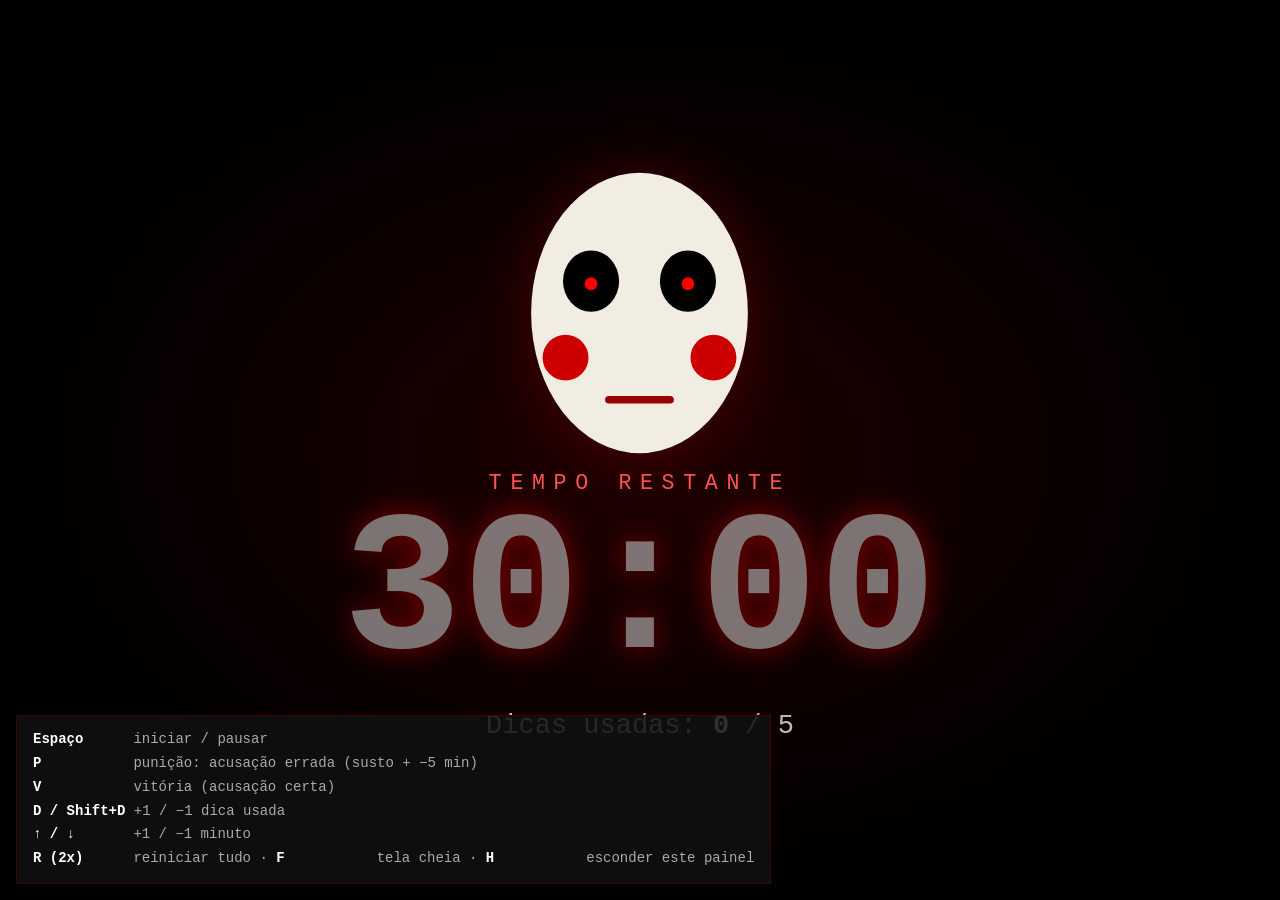
==== projetor.html @ 5dd2e68a "Level 2 "O Cúmplice": investigation game, projector screen, room papers - Level selector via index.h" ====
<!DOCTYPE html>
<html lang="pt-BR">
<head>
<meta charset="UTF-8">
<title>JIGSAW – Projetor</title>
<!-- Tela do PROJETOR (Nível 2). Abra no computador do mestre do jogo que está ligado ao projetor.
     Cronômetro oficial, punição por acusação errada (jump scare + perde minutos), dicas usadas e vitória.
     Teclas: veja o painel (H mostra/esconde). -->
<link rel="stylesheet" href="css/style.css">
<style>
  body { display: flex; align-items: center; justify-content: center; background: radial-gradient(#200000, #000 70%); font-family: "Courier New", monospace; }
  .pj { text-align: center; }
  .pj svg { height: 34vh; filter: drop-shadow(0 0 30px #f003); }
  .pj-time { font-size: 22vh; font-weight: bold; line-height: 1; color: #fff; text-shadow: 0 0 30px #f00; }
  .pj-time.paused { opacity: .45; }
  .pj-time.danger { color: #f33; animation: blink 1s steps(1) infinite; }
  .pj-sub { color: #f55; letter-spacing: .4em; font-size: 2.4vh; }
  .pj-hints { margin-top: 2vh; color: #bbb; font-size: 3vh; }
  .pj-hints b { color: #fff; }
  #pj-msg { position: fixed; inset: 0; z-index: 9000; display: flex; flex-direction: column; align-items: center; justify-content: center;
    background: #000; text-align: center; }
  #pj-msg h1 { font-size: 11vh; color: #f22; text-shadow: 0 0 30px #f00; letter-spacing: .05em; }
  #pj-msg p { font-size: 4vh; color: #eee; margin-top: 2vh; }
  #pj-msg.win h1 { color: #3f6; text-shadow: 0 0 30px #0f0; }
  #pj-help { position: fixed; left: 16px; bottom: 16px; padding: 12px 16px; background: #111d; border: 1px solid #400; color: #aaa; font-size: 14px; line-height: 1.7; }
  #pj-help b { color: #fff; display: inline-block; min-width: 92px; }
</style>
</head>
<body>
  <div class="pj">
    <svg viewBox="0 0 200 240">
      <ellipse cx="100" cy="120" rx="85" ry="110" fill="#f1ede2"/>
      <ellipse cx="62" cy="95" rx="22" ry="24" fill="#000"/><ellipse cx="138" cy="95" rx="22" ry="24" fill="#000"/>
      <circle cx="62" cy="97" r="5" fill="#f00"/><circle cx="138" cy="97" r="5" fill="#f00"/>
      <circle cx="42" cy="155" r="18" fill="#c00"/><circle cx="158" cy="155" r="18" fill="#c00"/>
      <path d="M76 188 L124 188" stroke="#900" stroke-width="6" stroke-linecap="round"/>
    </svg>
    <div class="pj-sub">TEMPO RESTANTE</div>
    <div class="pj-time paused" id="pj-time">30:00</div>
    <div class="pj-hints">Dicas usadas: <b id="pj-hints">0</b> / <span id="pj-max">5</span></div>
  </div>

  <div id="pj-help">
    <div><b>Espaço</b> iniciar / pausar</div>
    <div><b>P</b> punição: acusação errada (susto + −<span class="pen"></span> min)</div>
    <div><b>V</b> vitória (acusação certa)</div>
    <div><b>D / Shift+D</b> +1 / −1 dica usada</div>
    <div><b>↑ / ↓</b> +1 / −1 minuto</div>
    <div><b>R (2x)</b> reiniciar tudo · <b>F</b> tela cheia · <b>H</b> esconder este painel</div>
  </div>

<script src="js/config.js"></script>
<script src="js/interference.js"></script>
<script src="js/level2-data.js"></script>
<script>
  // Ajustes: projetor.html?min=30&punicao=5&dicas=5
  const Q = new URLSearchParams(location.search);
  const MIN = Number(Q.get("min")) || 30, PEN = Number(Q.get("punicao")) || 5, MAXH = Number(Q.get("dicas")) || 5;
  const $ = (s) => document.querySelector(s);
  const culprit = L2.suspects.find((s) => s.name.startsWith(L2.culprit)).name;
  let left = MIN * 60000, running = false, last = 0, hints = 0, over = false, resetArm = 0;

  $("#pj-max").textContent = MAXH;
  document.querySelectorAll(".pen").forEach((e) => (e.textContent = PEN));

  function render() {
    const s = Math.ceil(left / 1000);
    $("#pj-time").textContent = `${String(Math.floor(s / 60)).padStart(2, "0")}:${String(s % 60).padStart(2, "0")}`;
    $("#pj-time").classList.toggle("paused", !running);
    $("#pj-time").classList.toggle("danger", running && left < 5 * 60000);
    $("#pj-hints").textContent = hints;
  }
  // setInterval + Date.now: continua contando mesmo com a janela sem foco
  last = Date.now();
  setInterval(() => {
    const now = Date.now();
    if (running) {
      left = Math.max(0, left - (now - last));
      if (left === 0) timeUp();
    }
    last = now;
    render();
  }, 200);

  function message(title, text, cls = "", ms = 0) {
    $("#pj-msg") && $("#pj-msg").remove();
    const m = document.createElement("div");
    m.id = "pj-msg"; m.className = cls;
    m.innerHTML = `<h1>${title}</h1><p>${text}</p>`;
    document.body.appendChild(m);
    if (ms) setTimeout(() => m.remove(), ms);
  }

  async function punish() {
    if (over || Interference.running) return;
    await Interference.scare();
    left = Math.max(0, left - PEN * 60000);
    message("ACUSAÇÃO ERRADA", `Vocês acusaram um inocente. Isso custou <b>${PEN} minutos</b>.<br>Mais uma chance.`, "", 5000);
  }
  function victory() {
    if (over) return;
    over = true; running = false;
    message("CORRETO.", `Meu cúmplice era <b>${culprit}</b>.<br>Vocês sobreviveram... desta vez.<br><br>— J`, "win");
  }
  async function timeUp() {
    if (over) return;
    over = true; running = false;
    await Interference.scare();
    message("TEMPO ESGOTADO", "Meu cúmplice continua livre.<br>E vocês continuam aqui.<br><br>— J");
  }

  addEventListener("keydown", (e) => {
    const k = e.key.toLowerCase();
    if (k !== "r") resetArm = 0;
    if (e.key === " ") { e.preventDefault(); if (!over) running = !running; }
    else if (k === "p") punish();
    else if (k === "v") victory();
    else if (k === "d") hints = Math.max(0, Math.min(MAXH, hints + (e.shiftKey ? -1 : 1)));
    else if (e.key === "ArrowUp") left += 60000;
    else if (e.key === "ArrowDown") left = Math.max(0, left - 60000);
    else if (k === "h") $("#pj-help").classList.toggle("hidden");
    else if (k === "f") document.fullscreenElement ? document.exitFullscreen() : document.documentElement.requestFullscreen().catch(() => {});
    else if (k === "r") {
      if (Date.now() - resetArm < 1500) {
        left = MIN * 60000; running = false; hints = 0; over = false; $("#pj-msg") && $("#pj-msg").remove();
      } else resetArm = Date.now();
    }
    render();
  });
  render();
</script>
</body>
</html>
---- css/style.css ----
* { box-sizing: border-box; margin: 0; padding: 0; }
html, body { height: 100%; overflow: hidden; background: #000; color: #ddd;
  font-family: "Segoe UI", Tahoma, sans-serif; user-select: none; }
.hidden { display: none !important; }
.center { text-align: center; padding: 30px 10px; }
.muted { color: #888; }

.screen { position: fixed; inset: 0; display: none; }
.screen.active { display: flex; }

/* ---------- Power ---------- */
#screen-power { flex-direction: column; align-items: center; justify-content: center; gap: 20px; }
#power-btn { width: 110px; height: 110px; border-radius: 50%; font-size: 52px; cursor: pointer;
  background: #110000; color: #b00; border: 3px solid #500; transition: .3s; }
#power-btn:hover { color: #f22; border-color: #f22; box-shadow: 0 0 40px #f004; }
.power-hint { color: #555; font-size: 14px; }

/* ---------- Boot ---------- */
#screen-boot { padding: 30px; }
#boot-log { font-family: "Courier New", monospace; font-size: 18px; color: #c8c8c8; line-height: 1.5; }
#boot-log::after { content: "_"; animation: blink 1s steps(1) infinite; }
@keyframes blink { 50% { opacity: 0; } }

/* ---------- Login ---------- */
#screen-login { align-items: center; justify-content: center;
  background: radial-gradient(ellipse at center, #3a0000 0%, #120000 60%, #000 100%); }
.login-box { display: flex; flex-direction: column; align-items: center; gap: 14px; width: 320px; }
.login-box h2 { font-weight: 300; font-size: 28px; color: #eee; }
#login-form { display: flex; width: 100%; }
#login-pass { flex: 1; padding: 10px 12px; font-size: 16px; background: #0008; color: #fff;
  border: 1px solid #600; border-right: 0; outline: none; }
#login-pass:focus { border-color: #c00; }
#login-form button { width: 44px; background: #600; color: #fff; border: 0; font-size: 18px; cursor: pointer; }
#login-form button:hover { background: #a00; }
#login-msg { min-height: 20px; font-size: 15px; }
#login-msg.err { color: #ff4040; }
#login-msg.ok { color: #9f9; }
#hint-btn { background: none; border: 0; color: #a66; cursor: pointer; text-decoration: underline; visibility: hidden; }
#hint-text { color: #ccc; font-style: italic; text-align: center; min-height: 18px; }
.login-clock { position: absolute; bottom: 30px; left: 40px; font-size: 64px; font-weight: 200; color: #fff8; }
.shake { animation: shake .4s; }
@keyframes shake { 20%,60% { transform: translateX(-10px); } 40%,80% { transform: translateX(10px); } }

/* Avatar: boneco Billy em CSS */
.avatar { width: 130px; height: 130px; border-radius: 50%; background: #1a0000; border: 3px solid #700;
  display: flex; align-items: center; justify-content: center; overflow: hidden; }
.puppet { position: relative; width: 70px; height: 92px; background: #f2efe6; border-radius: 45% 45% 40% 40%; }
.puppet .eye { position: absolute; top: 28px; width: 16px; height: 16px; background: #000; border-radius: 50%; }
.puppet .eye::after { content: ""; position: absolute; top: 5px; left: 5px; width: 6px; height: 6px; background: #c00; border-radius: 50%; }
.puppet .eye.l { left: 12px; } .puppet .eye.r { right: 12px; }
.puppet .cheek { position: absolute; top: 52px; width: 16px; height: 16px; border-radius: 50%;
  background: radial-gradient(circle, #e00 0 25%, #d00 26% 100%); }
.puppet .cheek.l { left: 4px; } .puppet .cheek.r { right: 4px; }
.puppet .mouth { position: absolute; bottom: 12px; left: 50%; width: 24px; height: 4px; margin-left: -12px; background: #600; }
.puppet .mouth::before, .puppet .mouth::after { content: ""; position: absolute; top: 4px; width: 2px; height: 14px; background: #333; }
.puppet .mouth::before { left: 2px; } .puppet .mouth::after { right: 2px; }

/* ---------- Desktop ---------- */
#screen-desktop { flex-direction: column; }
#desktop { position: relative; flex: 1; overflow: hidden;
  background:
    radial-gradient(circle at 75% 45%, #5a000088 0, transparent 35%),
    repeating-linear-gradient(45deg, #0000 0 40px, #ffffff05 40px 41px),
    linear-gradient(160deg, #1c0000, #050000 70%); }
#desktop::after { content: "VIVER OU MORRER"; position: absolute; right: 5%; bottom: 8%;
  font-size: 5vw; font-weight: 900; letter-spacing: .2em; color: #ffffff08; pointer-events: none; }
#icons { position: absolute; top: 10px; left: 10px; bottom: 10px; display: flex; flex-direction: column; flex-wrap: wrap; gap: 6px; align-content: flex-start; }
.icon { width: 88px; padding: 6px 4px; display: flex; flex-direction: column; align-items: center; gap: 4px;
  border: 1px solid transparent; border-radius: 3px; cursor: pointer; text-align: center; }
.icon:hover { background: #ffffff14; }
.icon.sel { background: #b0000044; border-color: #b0000088; }
.icon .ico { font-size: 40px; filter: drop-shadow(0 2px 3px #000); }
.icon .lbl { font-size: 13px; color: #fff; text-shadow: 0 1px 2px #000, 0 0 4px #000; word-break: break-word; }
.icon.locked .ico { filter: grayscale(1) brightness(.6); }
.icon.locked .lbl::before { content: "🔒 "; }

/* ---------- Janelas ---------- */
.window { position: absolute; display: flex; flex-direction: column; background: #161616;
  border: 1px solid #500; box-shadow: 0 10px 40px #000c; min-width: 220px; min-height: 120px; resize: both; overflow: hidden; }
.window.min { display: none; }
.window.max { left: 0 !important; top: 0 !important; width: 100% !important; height: 100% !important; resize: none; }
.titlebar { display: flex; align-items: center; justify-content: space-between; height: 32px; padding-left: 10px;
  background: linear-gradient(#3a0000, #250000); cursor: move; flex-shrink: 0; }
.titlebar .t { font-size: 13px; white-space: nowrap; overflow: hidden; text-overflow: ellipsis; }
.titlebar .btns { display: flex; height: 100%; }
.titlebar button { width: 42px; height: 100%; background: none; border: 0; color: #ccc; font-size: 14px; cursor: pointer; }
.titlebar button:hover { background: #ffffff1a; }
.titlebar .b-close:hover { background: #c00; color: #fff; }
.content { flex: 1; overflow: auto; position: relative; }
.notepad { white-space: pre-wrap; font-family: "Courier New", monospace; font-size: 15px; padding: 16px;
  background: #f4f1e8; color: #111; min-height: 100%; user-select: text; }
.denied-msg { color: #f33; font-size: 22px; font-weight: bold; line-height: 1.6; }
.denied-msg small { color: #999; font-size: 13px; font-weight: normal; }

/* ---------- Taskbar ---------- */
#taskbar { height: 42px; display: flex; align-items: stretch; background: #0b0b0bee; border-top: 1px solid #400; z-index: 9000; }
#start-btn { padding: 0 16px; background: #400; color: #fff; border: 0; font-weight: bold; cursor: pointer; }
#start-btn:hover { background: #700; }
#task-items { flex: 1; display: flex; gap: 2px; padding: 4px; overflow: hidden; }
.task { max-width: 180px; padding: 0 12px; background: #1c1c1c; color: #ccc; border: 0; border-bottom: 2px solid transparent;
  cursor: pointer; white-space: nowrap; overflow: hidden; text-overflow: ellipsis; font-size: 13px; }
.task.active { background: #2a0a0a; border-bottom-color: #c00; color: #fff; }
#timer { display: flex; align-items: center; padding: 0 14px; font-family: "Courier New", monospace; font-size: 18px; font-weight: bold; color: #f55; }
#timer:empty { display: none; }
#timer.danger { animation: blink 1s steps(1) infinite; color: #f00; }
#clock { display: flex; align-items: center; padding: 0 14px; font-size: 14px; color: #aaa; }

#start-menu { position: absolute; left: 0; bottom: 42px; width: 260px; background: #111; border: 1px solid #400; z-index: 9001; display: flex; flex-direction: column; }
.start-header { padding: 14px; background: #2a0000; font-weight: bold; }
#start-apps { display: flex; flex-direction: column; padding: 6px 0; }
#start-menu button { text-align: left; padding: 10px 16px; background: none; border: 0; color: #ddd; cursor: pointer; font-size: 14px; }
#start-menu button:hover { background: #400; }
#lock-btn { border-top: 1px solid #300 !important; }

/* ---------- Extras ---------- */
#toasts { position: fixed; right: 16px; bottom: 56px; z-index: 9500; display: flex; flex-direction: column; align-items: flex-end; gap: 8px; pointer-events: none; }
.toast { padding: 12px 18px; background: #1a0000; border: 1px solid #a00;
  color: #fff; z-index: 9500; animation: toast .3s; }
@keyframes toast { from { transform: translateY(20px); opacity: 0; } }
#gameover { position: fixed; inset: 0; z-index: 99999; display: flex; align-items: center; justify-content: center;
  background: #000e; color: #f00; font-size: 6vw; font-weight: 900; text-align: center; letter-spacing: .05em;
  animation: blink 1.2s steps(1) infinite; }

/* ---------- Arquivo bloqueado / senha revelada ---------- */
.lock-screen { display: flex; flex-direction: column; align-items: center; gap: 10px; padding: 30px 20px; text-align: center; }
.lock-ico { font-size: 44px; }
.lock-screen h3 { color: #f33; letter-spacing: .1em; }
.lock-screen p { color: #aaa; font-size: 14px; }
.lock-screen input { width: 220px; padding: 9px; font-size: 16px; text-align: center; background: #000; color: #fff; border: 1px solid #700; outline: none; }
.lock-msg { color: #f44 !important; min-height: 18px; }
.reveal { position: absolute; inset: 0; z-index: 50; display: flex; align-items: center; justify-content: center;
  text-align: center; background: #000d; animation: toast .4s; }
.reveal small { color: #0f0; letter-spacing: .3em; }
.reveal .code { font-family: "Courier New", monospace; font-size: 44px; font-weight: bold; color: #fff;
  margin: 10px 0; padding: 8px 24px; border: 2px solid #0f0; text-shadow: 0 0 12px #0f0; }
.reveal p { color: #ccc; }

/* ---------- Terminal ---------- */
.term { position: relative; height: 100%; display: flex; flex-direction: column; background: #050805;
  font-family: "Courier New", monospace; font-size: 15px; color: #33ff66; text-shadow: 0 0 4px #33ff6688; }
.term::after { content: ""; position: absolute; inset: 0; pointer-events: none;
  background: repeating-linear-gradient(#0000 0 2px, #0003 2px 3px); }
.term-out { flex: 1; overflow-y: auto; padding: 12px 14px 0; white-space: pre-wrap; user-select: text; }
.term-line { display: flex; padding: 2px 14px 12px; }
.term-line.busy { opacity: .3; }
.term-prompt { white-space: pre; color: #8f8; }
.term-line input { flex: 1; background: none; border: 0; outline: none; color: #fff; font: inherit; caret-color: #3f6; }
.term .cmd { color: #cfc; }
.term .dim { color: #2a9a4a; }
.term .hl { color: #fff; font-weight: bold; }
.term .ok { color: #7fff7f; font-weight: bold; }
.term .err { color: #ff4d4d; text-shadow: 0 0 4px #f008; }
.term .warn { color: #ffd23f; }
.term .tip { color: #6cf; text-shadow: none; }
.term .villain { color: #ff2a2a; font-weight: bold; letter-spacing: .05em; text-shadow: 0 0 8px #f00; }
.term-trace { display: flex; align-items: center; gap: 10px; padding: 6px 14px; background: #200; color: #f66; font-size: 12px; text-shadow: none; }
.term-trace .bar { flex: 1; height: 8px; background: #400; }
.term-trace .bar i { display: block; height: 100%; width: 0; background: #f33; transition: width 1s linear; }
.term-trace.hot { animation: blink .8s steps(1) infinite; }

/* cmd do Windows (fase 4) */
.term.wincmd { background: #0c0c0c; color: #cccccc; text-shadow: none; font-family: Consolas, "Courier New", monospace; }
.term.wincmd::after { display: none; }
.term.wincmd .term-prompt, .term.wincmd .cmd { color: #cccccc; }
.term.wincmd input { caret-color: #ccc; }
.term.wincmd .dim { color: #8a8a8a; }
.term.wincmd .fix { color: #fff; font-size: 22px; font-weight: bold; padding: 4px 0 6px; }

/* ---------- Painel de fios ---------- */
.wires { height: 100%; display: flex; flex-direction: column; background: #121417; font-family: "Courier New", monospace; color: #bbb; }
.w-head, .w-foot { display: flex; justify-content: space-between; align-items: center; gap: 10px; padding: 8px 14px; background: #0a0b0d; font-size: 13px; }
.w-status b { color: #f33; }
.wires.powered .w-status b { color: #3f6; }
.w-body { flex: 1; display: flex; min-height: 0; }
.w-board { position: relative; flex: 1; display: flex; justify-content: space-between; padding: 16px 20px;
  background: radial-gradient(#1c2a1c 1px, transparent 1px) 0 0/14px 14px, #0f1a12; border-right: 2px solid #000; touch-action: none; }
.w-svg { position: absolute; inset: 0; width: 100%; height: 100%; pointer-events: none; overflow: visible; }
.w-wire { fill: none; stroke-width: 9; stroke-linecap: round; filter: drop-shadow(0 3px 2px #000a); }
.w-wire.bad { stroke: #fff !important; animation: blink .15s steps(1) infinite; }
.w-col { display: flex; flex-direction: column; justify-content: space-around; z-index: 1; }
.w-port, .w-pin { display: flex; align-items: center; gap: 10px; font-size: 14px; font-weight: bold; }
.w-port { cursor: grab; }
.w-port.done { cursor: default; opacity: .7; }
.w-plug { width: 26px; height: 26px; border-radius: 50%; border: 3px solid #555; background: #2a2a2a; box-shadow: inset 0 0 6px #000; }
.w-port:not(.done):hover .w-plug, .w-port.active .w-plug { border-color: #fff; box-shadow: 0 0 10px #fff8; }
.w-pin .w-label { background: #000; padding: 3px 8px; border: 1px solid #333; min-width: 70px; text-align: center; }
.w-pin.done .w-label { color: #3f6; border-color: #3f6; }
.w-pin.spark .w-plug { background: #fff; box-shadow: 0 0 20px #ff0, 0 0 40px #f80; }
.wires.shock { animation: shake .3s; }
.wires.powered .w-board { box-shadow: inset 0 0 60px #3f63; }
.w-manual { width: 200px; padding: 12px; background: #e9e2cc; color: #222; font-size: 12px; overflow-y: auto; }
.w-manual h4 { margin-bottom: 6px; }
.w-manual table { width: 100%; margin: 8px 0; border-collapse: collapse; }
.w-manual td { padding: 3px 2px; border-bottom: 1px dashed #998; }
.w-manual td i { display: inline-block; width: 10px; height: 10px; margin-right: 5px; border: 1px solid #000; vertical-align: middle; }
.w-warn { color: #a00; font-weight: bold; }
.w-meter { flex: 1; height: 10px; background: #222; border: 1px solid #333; }
.w-meter i { display: block; height: 100%; width: 0; background: linear-gradient(90deg, #f33, #fc3, #3f6); transition: width .4s; }
.w-shorts { color: #f80; }
@media (max-width: 640px) { .w-manual { display: none; } }

/* ---------- Diálogos ---------- */
.dialog-overlay { position: fixed; inset: 0; z-index: 9800; display: flex; align-items: center; justify-content: center; background: #0008; }
.dialog { width: min(440px, 92vw); background: #161616; border: 1px solid #700; box-shadow: 0 10px 60px #000; }
.dialog .titlebar { cursor: default; padding-right: 10px; }
.dialog-body { display: flex; gap: 16px; align-items: flex-start; padding: 20px; }
.dialog-ico { font-size: 38px; line-height: 1; }
.dialog-text { font-size: 15px; line-height: 1.5; color: #ddd; }
.dialog-input { display: block; width: calc(100% - 40px); margin: 0 20px; padding: 9px; font-size: 16px; background: #000; color: #fff; border: 1px solid #700; outline: none; }
.dialog-msg { min-height: 0; margin: 0 20px; color: #f44; font-size: 14px; }
.dialog-btns { display: flex; justify-content: flex-end; gap: 8px; padding: 14px 20px 16px; }
.dialog-btns button { min-width: 90px; padding: 8px 14px; background: #2a2a2a; color: #ddd; border: 1px solid #444; cursor: pointer; }
.dialog-btns button:hover { background: #3a3a3a; }
.dialog-btns button.primary { background: #700; border-color: #a00; color: #fff; }
.dialog-btns button.primary:hover { background: #a00; }
.dialog.danger { border-color: #f00; box-shadow: 0 0 40px #f004; }
.dialog.danger .titlebar { background: linear-gradient(#a00, #600); }
.icon.appear { animation: appear 1.2s; }
@keyframes appear { 0% { transform: scale(0); } 60% { transform: scale(1.3); } 100% { transform: scale(1); } }

/* ---------- Cadastro ---------- */
.ca { display: flex; flex-direction: column; gap: 10px; padding: 20px; height: 100%; background: #1a1a1a; }
.ca h3 { color: #eee; margin-bottom: 4px; }
.ca-step { display: flex; flex-direction: column; gap: 10px; }
.ca label { color: #aaa; font-size: 14px; }
.ca-name { padding: 9px; font-size: 16px; background: #000; color: #fff; border: 1px solid #555; outline: none; }
.ca-name:focus { border-color: #a00; }
.ca-level { display: flex; align-items: center; gap: 12px; padding: 10px; border: 1px solid #333; cursor: pointer; color: #ddd !important; }
.ca-level:hover { background: #222; }
.ca-level:has(input:checked) { border-color: #a00; background: #2a0a0a; }
.ca-level small { display: block; color: #888; font-size: 12px; }
.ca-ico { font-size: 24px; }
.ca button.primary { align-self: flex-end; padding: 9px 18px; background: #700; color: #fff; border: 1px solid #a00; cursor: pointer; }
.ca button:disabled { opacity: .5; }
.ca-msg { color: #f55; font-size: 14px; min-height: 18px; }
.ca-msg.ok { color: #6f6; }
.ca-done { text-align: center; color: #6f6; font-size: 40px; padding-top: 40px; }
.ca-done h3 { font-size: 18px; } .ca-done p { color: #ccc; font-size: 15px; }

/* ---------- Gerenciador de usuários ---------- */
.um { height: 100%; display: flex; flex-direction: column; background: #f0f0f0; color: #222; }
.um-head { display: flex; justify-content: space-between; padding: 10px 14px; background: #ddd; border-bottom: 1px solid #bbb; font-weight: bold; font-size: 14px; }
.um-alert { color: #c00; animation: blink 1s steps(1) infinite; }
.um-list { flex: 1; overflow-y: auto; }
.um table { width: 100%; border-collapse: collapse; font-size: 14px; }
.um th { position: sticky; top: 0; background: #e6e6e6; text-align: left; padding: 7px 10px; border-bottom: 1px solid #bbb; }
.um td { padding: 6px 10px; border-bottom: 1px solid #ddd; }
.um tr:hover td { background: #fff; }
.um-del { padding: 4px 10px; background: #fff; border: 1px solid #c88; color: #a00; cursor: pointer; }
.um-del:hover { background: #c00; color: #fff; }
.um tr.deleting td { opacity: .4; text-decoration: line-through; }

/* ---------- BIOS ---------- */
.bios { height: 100%; display: flex; flex-direction: column; background: #0000a8; color: #c0c0c0;
  font-family: "Courier New", monospace; font-size: 14px; }
.bios-top { text-align: center; padding: 4px; background: #00a8a8; color: #000; font-weight: bold; letter-spacing: .1em; }
.bios-tabs { display: flex; gap: 2px; padding: 0 10px; background: #00a8a8; }
.bios-tabs span { padding: 3px 12px; color: #000; }
.bios-tabs span.on { background: #0000a8; color: #fff; }
.bios-body { flex: 1; display: flex; min-height: 0; padding: 10px; gap: 10px; }
.bios-main { flex: 1; display: flex; flex-direction: column; border: 2px double #c0c0c0; padding: 10px; min-width: 0; }
.bios-title { color: #fff; margin-bottom: 8px; }
.bios-title b { color: #ff0; }
.bios-main.powered { border-color: #3f6; box-shadow: inset 0 0 30px #3f63; }
.bios-side { width: 220px; border: 2px double #c0c0c0; padding: 10px; font-size: 13px; display: flex; flex-direction: column; gap: 8px; overflow-y: auto; }
.bios-side b { color: #fff; }
.bios-red { color: #ff5555; }
.bios-status div { white-space: pre; }
.bios-status i { display: inline-block; width: 10px; height: 10px; margin-right: 6px; }
.bios .ok { color: #55ff55; } .bios .bad { color: #777; } .bios .cur { color: #ff0; }
.bios-foot { display: flex; gap: 20px; padding: 4px 12px; background: #00a8a8; color: #000; font-size: 13px; }
.mz-wrap { position: relative; flex: 1; min-height: 0; }
.mz-wrap canvas { position: absolute; inset: 0; }
.mz-wrap.zap { animation: shake .3s; }
.mz-wrap.zap::after { content: "CURTO-CIRCUITO"; position: absolute; inset: 0; display: flex; align-items: center; justify-content: center;
  color: #fff; font-size: 34px; font-weight: bold; background: #f003; text-shadow: 0 0 10px #f00; }
.mz-overlay { position: absolute; inset: 0; z-index: 5; display: flex; align-items: center; justify-content: center; background: #00004099; }
.mz-msg { color: #fff; font-size: 40px; font-weight: bold; text-align: center; text-shadow: 0 0 12px #00f; }
.mz-msg small { font-size: 18px; color: #ff0; }
.mz-ask { background: #c0c0c0; color: #000; padding: 20px 26px; border: 2px solid #fff; box-shadow: 6px 6px 0 #000; text-align: center; min-width: 260px; }
.mz-ask p { font-size: 18px; font-weight: bold; margin-bottom: 16px; }
.mz-ask button { margin: 0 6px; padding: 6px 24px; font: bold 15px "Courier New", monospace; background: #0000a8; color: #fff; border: 2px solid #fff; cursor: pointer; }
.mz-ask button.yes { background: #a00; }
@media (max-width: 640px) { .bios-side { display: none; } }

/* ---------- Interferência do hacker ---------- */
#hack-layer { position: fixed; inset: 0; z-index: 99990; overflow: hidden; cursor: none; }
#hack-layer.dark { background: #000; }
#hack-layer.glitch { animation: glitch .12s steps(2) infinite; }
@keyframes glitch { 0% { transform: translate(6px, -4px); filter: hue-rotate(90deg) invert(0); } 50% { transform: translate(-8px, 5px); filter: invert(1); } 100% { transform: translate(3px, 2px); filter: saturate(4) hue-rotate(-60deg); } }
body.hacked #screen-desktop { animation: glitch .4s steps(2) infinite; }
.hack-warn { position: absolute; inset: 0; display: flex; align-items: center; justify-content: center; text-align: center;
  background: #300c; color: #f00; font: 900 8vw/1.1 "Courier New", monospace; animation: blink .3s steps(1) infinite; }
.hack-warn small { font-size: 3vw; color: #fff; }
.hack-cmd { position: absolute; height: 260px; background: #000; border: 1px solid #888; box-shadow: 0 8px 30px #000; animation: pop .1s; }
.hack-cmd pre { height: calc(100% - 24px); overflow: hidden; padding: 6px; color: #ccc; font: 13px "Courier New", monospace; white-space: pre-wrap; }
.hack-bar { height: 24px; padding: 3px 8px; background: #fff; color: #000; font: 12px "Segoe UI", sans-serif; display: flex; justify-content: space-between; }
.hack-bar.red { background: #c00; color: #fff; }
.hack-err { position: absolute; width: 340px; background: #f0f0f0; color: #000; border: 1px solid #c00; box-shadow: 0 8px 30px #000a; animation: pop .1s; font-family: "Segoe UI", sans-serif; }
.hack-err-body { display: flex; gap: 12px; align-items: center; padding: 16px; font-size: 14px; }
.hack-err-body b { width: 32px; height: 32px; flex-shrink: 0; border-radius: 50%; background: #d00; color: #fff; display: flex; align-items: center; justify-content: center; }
.hack-err-btn { text-align: right; padding: 0 12px 10px; }
.hack-err-btn button { padding: 3px 22px; }
@keyframes pop { from { transform: scale(.6); opacity: 0; } }
.hack-scare { position: absolute; inset: 0; background: #000; display: flex; align-items: center; justify-content: center; animation: scare 1.7s; }
.hack-scare svg, .hack-scare img { height: 100vh; max-width: 100vw; object-fit: cover; animation: scareShake .06s infinite; }
@keyframes scare { 0% { transform: scale(2.5); } 8% { transform: scale(1); } 100% { transform: scale(1.15); } }
@keyframes scareShake { 0% { translate: -8px 4px; } 50% { translate: 8px -6px; } 100% { translate: -4px -2px; } }

/* ---------- Fase 2: penalidade ---------- */
#timer.penalty { animation: penalty .8s; }
@keyframes penalty { 0%, 50% { color: #fff; background: #c00; transform: scale(1.15); } 100% { transform: none; } }

/* ---------- Fase 5: ransomware ---------- */
#ransom { position: fixed; inset: 0; z-index: 9700; display: flex; align-items: center; justify-content: center;
  background: #000; color: #eee; font-family: "Courier New", monospace; text-align: center; }
#ransom.on { background: radial-gradient(#5a0000, #120000 70%); }
#ransom.dark { background: #000; cursor: none; }
.rs-boot { font-size: 22px; color: #aaa; }
.rs-boot.ok { color: #3f6; }
.rs-boot small { color: #888; font-size: 15px; }
.rs-box { max-width: 820px; padding: 24px; animation: toast .4s; }
.rs-skull { font-size: 90px; line-height: 1; color: #f33; text-shadow: 0 0 30px #f00; animation: blink 1.6s steps(1) infinite; }
.rs-box h1 { margin: 10px 0 18px; font-size: 32px; letter-spacing: .08em; color: #fff; text-shadow: 0 0 12px #f00; }
.rs-txt { font-size: 17px; line-height: 1.5; color: #ddd; }
.rs-txt b { color: #ff5a5a; }
.rs-time-l { margin-top: 18px; color: #f88; letter-spacing: .2em; font-size: 13px; }
.rs-time { font-size: 64px; font-weight: bold; color: #fff; text-shadow: 0 0 16px #f00; }
.rs-time.danger { color: #f33; animation: blink 1s steps(1) infinite; }
.rs-keys { display: flex; justify-content: center; align-items: center; gap: 6px; margin: 16px 0 12px; font-size: 26px; }
.rs-keys input { width: 3.4em; padding: 8px 4px; font: bold 26px "Courier New", monospace; text-align: center; text-transform: uppercase;
  background: #000; color: #fff; border: 2px solid #a00; outline: none; }
.rs-keys input:focus { border-color: #f44; box-shadow: 0 0 10px #f00; }
.rs-form button { padding: 10px 28px; font: bold 18px "Courier New", monospace; letter-spacing: .15em; background: #a00; color: #fff; border: 0; cursor: pointer; }
.rs-form button:disabled { opacity: .5; }
.rs-msg { min-height: 22px; color: #ff6b6b; }
.rs-msg.ok { color: #3f6; }
.rs-form.shake { animation: shake .4s; }
.rs-final { max-width: 760px; padding: 24px; animation: toast .6s; }
.rs-final small { display: block; margin-top: 20px; color: #f55; letter-spacing: .3em; }
.rs-final .code { display: inline-block; margin: 10px 0 20px; padding: 10px 36px; font-size: 64px; font-weight: bold; color: #fff;
  border: 2px solid #f00; text-shadow: 0 0 14px #f00; }
.rs-sign { color: #f33; font-size: 20px; }

/* ---------- Registro de tempo ---------- */
table.pl { border-collapse: collapse; margin-bottom: 8px; }
table.pl td, table.pl th { padding: 3px 10px; border-bottom: 1px solid #333; text-align: left; }
.rs-hints { margin: 0 auto 14px; padding: 10px 18px; max-width: 560px; text-align: left; border: 1px solid #500; background: #120000; color: #bbb; line-height: 1.7; }
.rs-hints b { color: #fff; }

/* Easter egg da fase 4: máscara neutra */
#hack-layer.mock { background: #000c; cursor: default; }
.hack-mock { position: absolute; inset: 0; display: flex; flex-direction: column; align-items: center; justify-content: center; animation: pop .35s; }
.hack-mock svg, .hack-mock img { height: 62vh; }
.hack-mock p { margin: 18px 0 0; font: bold 40px "Courier New", monospace; color: #fff; text-align: center; text-shadow: 0 0 14px #f00; }
.hack-mock p b { color: #f33; }

/* ===================== NÍVEL 2 ===================== */
.l2-cards { display: grid; grid-template-columns: repeat(auto-fill, minmax(200px, 1fr)); gap: 12px; padding: 14px; }
.l2-card { background: #161616; border: 1px solid #400; padding: 12px; text-align: center; }
.l2-card b { display: block; color: #fff; }
.l2-card small { color: #f77; }
.l2-card p { color: #bbb; font-size: 13px; margin: 8px 0 0; }
.l2-ava { font-size: 44px; line-height: 1.2; }
.l2-ava.sm { font-size: 32px; }
.l2-dep { padding: 14px; }
.l2-quote { display: flex; gap: 12px; align-items: flex-start; padding: 10px; margin-bottom: 10px; background: #151515; border-left: 3px solid #a00; }
.l2-quote b { color: #fff; }
.l2-quote p { margin: 4px 0 0; color: #ccc; font-style: italic; }
.l2-rule { color: #f55; text-align: center; font-weight: bold; }
.l2-msg { min-height: 20px; color: #ff6b6b; }
.l2-msg.ok, .l2-after .ok { color: #3f6; }
.l2-note { color: #999; font-size: 13px; }
.l2-tab { border-collapse: collapse; width: 100%; font-family: "Courier New", monospace; font-size: 14px; }
.l2-tab th, .l2-tab td { border-bottom: 1px solid #333; padding: 5px 8px; text-align: left; }
.l2-tab th { color: #f66; }
.l2-tab tr.bad td { color: #f33; }
.l2-bit { display: inline-block; width: 18px; text-align: center; font-weight: bold; }
.l2-bit.b1 { color: #3f6; } .l2-bit.b0 { color: #777; }

/* fechadura.exe */
.l2-lock { display: flex; gap: 18px; padding: 14px; height: 100%; box-sizing: border-box; overflow: auto; }
.l2-lock-l { flex: 1.2; } .l2-lock-r { flex: 1; }
.l2-lock h3 { margin: 0 0 10px; color: #f66; font-size: 15px; }
.l2-circ { display: grid; grid-template-columns: 1fr 1fr 1fr; grid-template-rows: auto auto auto; gap: 10px; align-items: center;
  padding: 12px; background: #0b0f0b; border: 1px solid #1f3a1f; font-family: "Courier New", monospace; }
.l2-in { grid-column: 1; padding: 6px 8px; border: 1px solid #2a5; color: #3f6; font-weight: bold; }
.l2-in small { display: block; color: #8a8; font-weight: normal; font-size: 11px; }
.l2-in.c { grid-row: 3; }
.l2-gate { padding: 8px; border: 2px dashed #a60; text-align: center; color: #fc6; }
.l2-gate span { display: block; font-weight: bold; }
.l2-gate select, .l2-after select { margin-top: 4px; background: #000; color: #fff; border: 1px solid #a60; padding: 4px; font: inherit; }
.l2-gate.g1 { grid-column: 2; grid-row: 1 / 3; }
.l2-gate.g2 { grid-column: 3; grid-row: 2 / 4; }
.l2-out { grid-column: 3; grid-row: 1; text-align: center; font-size: 18px; color: #fff; }
.l2-formula { font-family: "Courier New", monospace; color: #ccc; }
.l2-after { margin-top: 10px; padding: 10px; background: #111; border: 1px solid #333; }
.l2-after label { margin-right: 10px; }

/* limpeza.c */
.l2-code { height: 100%; display: flex; flex-direction: column; background: #1e1e1e; }
.l2-code-bar { display: flex; justify-content: space-between; align-items: center; padding: 6px 10px; background: #2d2d2d; color: #ccc; font-size: 13px; }
.l2-code-bar button { background: #0e639c; color: #fff; border: 0; padding: 5px 12px; cursor: pointer; }
.l2-code pre { flex: 1; margin: 0; padding: 12px; overflow: auto; color: #d4d4d4; font: 15px Consolas, "Courier New", monospace; user-select: text; }
.l2-code .ln { color: #6e7681; margin-right: 14px; user-select: none; }
.l2-console { padding: 8px 12px; background: #000; color: #ccc; font: 13px Consolas, monospace; min-height: 40px; }
.l2-console .err { color: #f55; }

/* chat */
.l2-chat { padding: 0 0 12px; background: #0f1418; height: 100%; overflow: auto; box-sizing: border-box; }
.l2-chat-h { position: sticky; top: 0; padding: 10px 14px; background: #1c2a33; color: #fff; font-weight: bold; }
.l2-chat-h small { display: block; color: #9ab; font-weight: normal; }
.l2-msgc { margin: 8px 14px; padding: 8px 10px; background: #1f2c34; border-radius: 6px; color: #e6e6e6; max-width: 85%; }
.l2-msgc small { color: #6fc3ff; }
.l2-sys { margin: 10px auto; text-align: center; color: #fc6; font-size: 13px; }

/* cameras.exe */
.l2-cam { padding: 14px; }
.l2-cam-screen { height: 220px; display: flex; align-items: center; justify-content: center; padding: 14px; text-align: center;
  background: #050505; border: 2px solid #333; color: #9f9; font-family: "Courier New", monospace; box-shadow: inset 0 0 40px #000; }
.l2-cam-screen small { color: #f33; }
.l2-cam-screen .err { color: #f33; font-weight: bold; }
.l2-cam-screen.noise { background: repeating-linear-gradient(0deg, #111 0 2px, #333 2px 4px); animation: glitch .12s steps(2) infinite; }
.l2-cam-f, .l2-net-f { display: flex; gap: 8px; align-items: center; margin-top: 10px; flex-wrap: wrap; }
.l2-cam-f input, .l2-net-f input { padding: 7px; background: #000; color: #fff; border: 1px solid #700; font: 16px "Courier New", monospace; }
.l2-cam-f input { width: 80px; text-align: center; }
.l2-net-f input { width: 230px; }
.l2-cam-hist div, .l2-net-res div { padding: 4px 0; border-bottom: 1px solid #222; color: #ccc; font-size: 13px; }
.l2-cam-hist b { color: #9f9; margin-right: 6px; }

/* email */
.l2-mail { display: flex; height: 100%; }
.l2-mail-list { width: 260px; border-right: 1px solid #333; overflow: auto; }
.l2-mail-i { padding: 10px; border-bottom: 1px solid #222; cursor: pointer; }
.l2-mail-i:hover, .l2-mail-i.sel { background: #2a0a0a; }
.l2-mail-i b, .l2-mail-i span, .l2-mail-i small { display: block; }
.l2-mail-i span { color: #ccc; font-size: 13px; } .l2-mail-i small { color: #888; font-size: 11px; }
.l2-mail-body { flex: 1; padding: 14px; overflow: auto; }
.l2-mail-body h3 { margin: 0 0 4px; }
.l2-mail-body pre { white-space: pre-wrap; font: 15px "Courier New", monospace; color: #ddd; }

/* rede.exe */
.l2-net { padding: 14px; }
.l2-net h3 { margin: 0 0 10px; color: #6cf; font-size: 15px; }
.l2-net code, .l2-net-res code { color: #fc6; }
.l2-lock button.primary, .l2-cam button.primary, .l2-net button.primary { padding: 7px 16px; background: #700; color: #fff; border: 1px solid #a00; cursor: pointer; font: inherit; }
.l2-lock button.primary:hover, .l2-cam button.primary:hover, .l2-net button.primary:hover { background: #a00; }
.l2-lock button:disabled { opacity: .5; cursor: default; }
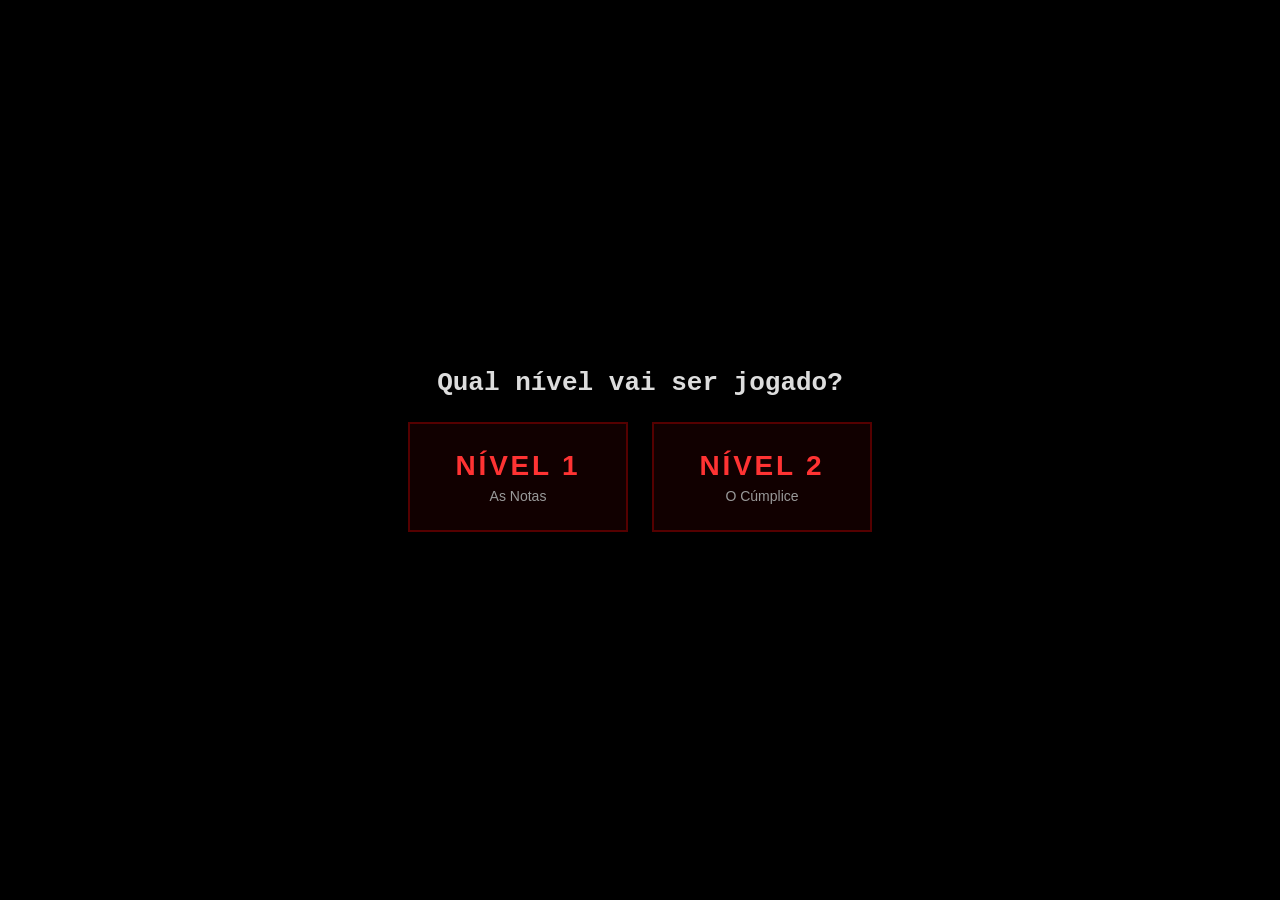
==== commit 48d67b64: "Rebuild level 1 as "As Notas" and add HTML final scare scene - New level 1 investigation: find the p" ====
--- a/projetor.html
+++ b/projetor.html
@@ -3,8 +3,9 @@
 <head>
 <meta charset="UTF-8">
 <title>JIGSAW – Projetor</title>
-<!-- Tela do PROJETOR (Nível 2). Abra no computador do mestre do jogo que está ligado ao projetor.
-     Cronômetro oficial, punição por acusação errada (jump scare + perde minutos), dicas usadas e vitória.
+<!-- Tela do PROJETOR (Níveis 1 e 2). Abra no computador do mestre do jogo que está ligado ao projetor.
+     Pergunta o nível ao abrir (ou projetor.html?nivel=1 / ?nivel=2).
+     Cronômetro oficial, punição por resposta errada (jump scare + perde minutos), dicas usadas e vitória.
      Teclas: veja o painel (H mostra/esconde). -->
 <link rel="stylesheet" href="css/style.css">
 <style>
@@ -24,6 +25,8 @@
   #pj-msg.win h1 { color: #3f6; text-shadow: 0 0 30px #0f0; }
   #pj-help { position: fixed; left: 16px; bottom: 16px; padding: 12px 16px; background: #111d; border: 1px solid #400; color: #aaa; font-size: 14px; line-height: 1.7; }
   #pj-help b { color: #fff; display: inline-block; min-width: 92px; }
+  #pj-choose { position: fixed; inset: 0; z-index: 9500; display: flex; flex-direction: column; align-items: center; justify-content: center; gap: 24px; background: #000; }
+  #pj-choose h1 { color: #ddd; font-size: 26px; }
 </style>
 </head>
 <body>
@@ -35,29 +38,54 @@
       <circle cx="42" cy="155" r="18" fill="#c00"/><circle cx="158" cy="155" r="18" fill="#c00"/>
       <path d="M76 188 L124 188" stroke="#900" stroke-width="6" stroke-linecap="round"/>
     </svg>
-    <div class="pj-sub">TEMPO RESTANTE</div>
+    <div class="pj-sub" id="pj-sub">TEMPO RESTANTE</div>
     <div class="pj-time paused" id="pj-time">30:00</div>
     <div class="pj-hints">Dicas usadas: <b id="pj-hints">0</b> / <span id="pj-max">5</span></div>
   </div>
 
   <div id="pj-help">
     <div><b>Espaço</b> iniciar / pausar</div>
-    <div><b>P</b> punição: acusação errada (susto + −<span class="pen"></span> min)</div>
-    <div><b>V</b> vitória (acusação certa)</div>
+    <div><b>P</b> punição: resposta errada (susto + −<span class="pen"></span> min)</div>
+    <div><b>V</b> vitória (resposta certa)</div>
     <div><b>D / Shift+D</b> +1 / −1 dica usada</div>
     <div><b>↑ / ↓</b> +1 / −1 minuto</div>
     <div><b>R (2x)</b> reiniciar tudo · <b>F</b> tela cheia · <b>H</b> esconder este painel</div>
+    <div><b>Ctrl+Shift+1/2</b> trocar de nível</div>
   </div>
 
 <script src="js/config.js"></script>
 <script src="js/interference.js"></script>
+<script src="js/final-scare.js"></script>
+<script src="js/level1-data.js"></script>
 <script src="js/level2-data.js"></script>
 <script>
-  // Ajustes: projetor.html?min=30&punicao=5&dicas=5
+  // Ajustes: projetor.html?nivel=1&min=30&punicao=2&dicas=5
   const Q = new URLSearchParams(location.search);
-  const MIN = Number(Q.get("min")) || 30, PEN = Number(Q.get("punicao")) || 5, MAXH = Number(Q.get("dicas")) || 5;
+  const LEVEL = Number(Q.get("nivel"));
   const $ = (s) => document.querySelector(s);
+  if (!LEVEL) {
+    const ch = document.createElement("div");
+    ch.id = "pj-choose";
+    ch.innerHTML = `<h1>Qual nível vai ser jogado?</h1><div class="level-btns">
+      <button data-level="1"><b>NÍVEL 1</b><small>As Notas</small></button>
+      <button data-level="2"><b>NÍVEL 2</b><small>O Cúmplice</small></button></div>`;
+    document.body.appendChild(ch);
+    ch.querySelectorAll("button").forEach((b) => (b.onclick = () => (location.search = "?nivel=" + b.dataset.level)));
+  }
+  // Textos e punição de cada nível
   const culprit = L2.suspects.find((s) => s.name.startsWith(L2.culprit)).name;
+  const TXT = {
+    1: { pen: 2, sub: "NOTAS ZERADAS EM",
+      wrong: ["SENHA ERRADA", (p) => `As notas estão caindo. Isso custou <b>${p} minutos</b>.<br>Tentem de novo.`],
+      win: ["CORRETO.", `A senha era <b>${L1.password}</b>.<br>As notas foram salvas... por enquanto.<br><br>— J`],
+      lose: ["TEMPO ESGOTADO", "As notas de vocês foram ZERADAS.<br><br>— J"] },
+    2: { pen: 5, sub: "TEMPO RESTANTE",
+      wrong: ["ACUSAÇÃO ERRADA", (p) => `Vocês acusaram um inocente. Isso custou <b>${p} minutos</b>.<br>Mais uma chance.`],
+      win: ["CORRETO.", `Meu cúmplice era <b>${culprit}</b>.<br>Vocês sobreviveram... desta vez.<br><br>— J`],
+      lose: ["TEMPO ESGOTADO", "Meu cúmplice continua livre.<br>E vocês continuam aqui.<br><br>— J"] }
+  }[LEVEL === 1 ? 1 : 2];
+  const MIN = Number(Q.get("min")) || 30, PEN = Number(Q.get("punicao")) || TXT.pen, MAXH = Number(Q.get("dicas")) || 5;
+  $("#pj-sub").textContent = TXT.sub;
   let left = MIN * 60000, running = false, last = 0, hints = 0, over = false, resetArm = 0;
 
   $("#pj-max").textContent = MAXH;
@@ -92,24 +120,28 @@
   }
 
   async function punish() {
-    if (over || Interference.running) return;
-    await Interference.scare();
+    if (over || Interference.running || FinalScare.running) return;
+    // Nível 1 (senha final errada): cena própria em HTML/CSS; Nível 2: susto normal (ou vídeo de projetor_punicao)
+    if (LEVEL === 1) await FinalScare.play();
+    else await Interference.scare("projetor_punicao");
     left = Math.max(0, left - PEN * 60000);
-    message("ACUSAÇÃO ERRADA", `Vocês acusaram um inocente. Isso custou <b>${PEN} minutos</b>.<br>Mais uma chance.`, "", 5000);
+    message(TXT.wrong[0], TXT.wrong[1](PEN), "", 5000);
   }
   function victory() {
     if (over) return;
     over = true; running = false;
-    message("CORRETO.", `Meu cúmplice era <b>${culprit}</b>.<br>Vocês sobreviveram... desta vez.<br><br>— J`, "win");
+    message(TXT.win[0], TXT.win[1], "win");
   }
   async function timeUp() {
     if (over) return;
     over = true; running = false;
-    await Interference.scare();
-    message("TEMPO ESGOTADO", "Meu cúmplice continua livre.<br>E vocês continuam aqui.<br><br>— J");
+    await Interference.scare("projetor_tempo");
+    message(TXT.lose[0], TXT.lose[1]);
   }
 
   addEventListener("keydown", (e) => {
+    if (e.ctrlKey && e.shiftKey && (e.code === "Digit1" || e.code === "Digit2")) return (location.search = "?nivel=" + e.code.slice(-1));
+    if (!LEVEL) return;
     const k = e.key.toLowerCase();
     if (k !== "r") resetArm = 0;
     if (e.key === " ") { e.preventDefault(); if (!over) running = !running; }
--- a/css/style.css
+++ b/css/style.css
@@ -158,13 +158,12 @@
 .term-trace .bar i { display: block; height: 100%; width: 0; background: #f33; transition: width 1s linear; }
 .term-trace.hot { animation: blink .8s steps(1) infinite; }
 
-/* cmd do Windows (fase 4) */
+/* cmd do Windows (terminal do Nível 2) */
 .term.wincmd { background: #0c0c0c; color: #cccccc; text-shadow: none; font-family: Consolas, "Courier New", monospace; }
 .term.wincmd::after { display: none; }
 .term.wincmd .term-prompt, .term.wincmd .cmd { color: #cccccc; }
 .term.wincmd input { caret-color: #ccc; }
 .term.wincmd .dim { color: #8a8a8a; }
-.term.wincmd .fix { color: #fff; font-size: 22px; font-weight: bold; padding: 4px 0 6px; }
 
 /* ---------- Painel de fios ---------- */
 .wires { height: 100%; display: flex; flex-direction: column; background: #121417; font-family: "Courier New", monospace; color: #bbb; }
@@ -218,71 +217,6 @@
 .icon.appear { animation: appear 1.2s; }
 @keyframes appear { 0% { transform: scale(0); } 60% { transform: scale(1.3); } 100% { transform: scale(1); } }
 
-/* ---------- Cadastro ---------- */
-.ca { display: flex; flex-direction: column; gap: 10px; padding: 20px; height: 100%; background: #1a1a1a; }
-.ca h3 { color: #eee; margin-bottom: 4px; }
-.ca-step { display: flex; flex-direction: column; gap: 10px; }
-.ca label { color: #aaa; font-size: 14px; }
-.ca-name { padding: 9px; font-size: 16px; background: #000; color: #fff; border: 1px solid #555; outline: none; }
-.ca-name:focus { border-color: #a00; }
-.ca-level { display: flex; align-items: center; gap: 12px; padding: 10px; border: 1px solid #333; cursor: pointer; color: #ddd !important; }
-.ca-level:hover { background: #222; }
-.ca-level:has(input:checked) { border-color: #a00; background: #2a0a0a; }
-.ca-level small { display: block; color: #888; font-size: 12px; }
-.ca-ico { font-size: 24px; }
-.ca button.primary { align-self: flex-end; padding: 9px 18px; background: #700; color: #fff; border: 1px solid #a00; cursor: pointer; }
-.ca button:disabled { opacity: .5; }
-.ca-msg { color: #f55; font-size: 14px; min-height: 18px; }
-.ca-msg.ok { color: #6f6; }
-.ca-done { text-align: center; color: #6f6; font-size: 40px; padding-top: 40px; }
-.ca-done h3 { font-size: 18px; } .ca-done p { color: #ccc; font-size: 15px; }
-
-/* ---------- Gerenciador de usuários ---------- */
-.um { height: 100%; display: flex; flex-direction: column; background: #f0f0f0; color: #222; }
-.um-head { display: flex; justify-content: space-between; padding: 10px 14px; background: #ddd; border-bottom: 1px solid #bbb; font-weight: bold; font-size: 14px; }
-.um-alert { color: #c00; animation: blink 1s steps(1) infinite; }
-.um-list { flex: 1; overflow-y: auto; }
-.um table { width: 100%; border-collapse: collapse; font-size: 14px; }
-.um th { position: sticky; top: 0; background: #e6e6e6; text-align: left; padding: 7px 10px; border-bottom: 1px solid #bbb; }
-.um td { padding: 6px 10px; border-bottom: 1px solid #ddd; }
-.um tr:hover td { background: #fff; }
-.um-del { padding: 4px 10px; background: #fff; border: 1px solid #c88; color: #a00; cursor: pointer; }
-.um-del:hover { background: #c00; color: #fff; }
-.um tr.deleting td { opacity: .4; text-decoration: line-through; }
-
-/* ---------- BIOS ---------- */
-.bios { height: 100%; display: flex; flex-direction: column; background: #0000a8; color: #c0c0c0;
-  font-family: "Courier New", monospace; font-size: 14px; }
-.bios-top { text-align: center; padding: 4px; background: #00a8a8; color: #000; font-weight: bold; letter-spacing: .1em; }
-.bios-tabs { display: flex; gap: 2px; padding: 0 10px; background: #00a8a8; }
-.bios-tabs span { padding: 3px 12px; color: #000; }
-.bios-tabs span.on { background: #0000a8; color: #fff; }
-.bios-body { flex: 1; display: flex; min-height: 0; padding: 10px; gap: 10px; }
-.bios-main { flex: 1; display: flex; flex-direction: column; border: 2px double #c0c0c0; padding: 10px; min-width: 0; }
-.bios-title { color: #fff; margin-bottom: 8px; }
-.bios-title b { color: #ff0; }
-.bios-main.powered { border-color: #3f6; box-shadow: inset 0 0 30px #3f63; }
-.bios-side { width: 220px; border: 2px double #c0c0c0; padding: 10px; font-size: 13px; display: flex; flex-direction: column; gap: 8px; overflow-y: auto; }
-.bios-side b { color: #fff; }
-.bios-red { color: #ff5555; }
-.bios-status div { white-space: pre; }
-.bios-status i { display: inline-block; width: 10px; height: 10px; margin-right: 6px; }
-.bios .ok { color: #55ff55; } .bios .bad { color: #777; } .bios .cur { color: #ff0; }
-.bios-foot { display: flex; gap: 20px; padding: 4px 12px; background: #00a8a8; color: #000; font-size: 13px; }
-.mz-wrap { position: relative; flex: 1; min-height: 0; }
-.mz-wrap canvas { position: absolute; inset: 0; }
-.mz-wrap.zap { animation: shake .3s; }
-.mz-wrap.zap::after { content: "CURTO-CIRCUITO"; position: absolute; inset: 0; display: flex; align-items: center; justify-content: center;
-  color: #fff; font-size: 34px; font-weight: bold; background: #f003; text-shadow: 0 0 10px #f00; }
-.mz-overlay { position: absolute; inset: 0; z-index: 5; display: flex; align-items: center; justify-content: center; background: #00004099; }
-.mz-msg { color: #fff; font-size: 40px; font-weight: bold; text-align: center; text-shadow: 0 0 12px #00f; }
-.mz-msg small { font-size: 18px; color: #ff0; }
-.mz-ask { background: #c0c0c0; color: #000; padding: 20px 26px; border: 2px solid #fff; box-shadow: 6px 6px 0 #000; text-align: center; min-width: 260px; }
-.mz-ask p { font-size: 18px; font-weight: bold; margin-bottom: 16px; }
-.mz-ask button { margin: 0 6px; padding: 6px 24px; font: bold 15px "Courier New", monospace; background: #0000a8; color: #fff; border: 2px solid #fff; cursor: pointer; }
-.mz-ask button.yes { background: #a00; }
-@media (max-width: 640px) { .bios-side { display: none; } }
-
 /* ---------- Interferência do hacker ---------- */
 #hack-layer { position: fixed; inset: 0; z-index: 99990; overflow: hidden; cursor: none; }
 #hack-layer.dark { background: #000; }
@@ -307,53 +241,11 @@
 @keyframes scare { 0% { transform: scale(2.5); } 8% { transform: scale(1); } 100% { transform: scale(1.15); } }
 @keyframes scareShake { 0% { translate: -8px 4px; } 50% { translate: 8px -6px; } 100% { translate: -4px -2px; } }
 
-/* ---------- Fase 2: penalidade ---------- */
-#timer.penalty { animation: penalty .8s; }
-@keyframes penalty { 0%, 50% { color: #fff; background: #c00; transform: scale(1.15); } 100% { transform: none; } }
-
-/* ---------- Fase 5: ransomware ---------- */
-#ransom { position: fixed; inset: 0; z-index: 9700; display: flex; align-items: center; justify-content: center;
-  background: #000; color: #eee; font-family: "Courier New", monospace; text-align: center; }
-#ransom.on { background: radial-gradient(#5a0000, #120000 70%); }
-#ransom.dark { background: #000; cursor: none; }
-.rs-boot { font-size: 22px; color: #aaa; }
-.rs-boot.ok { color: #3f6; }
-.rs-boot small { color: #888; font-size: 15px; }
-.rs-box { max-width: 820px; padding: 24px; animation: toast .4s; }
-.rs-skull { font-size: 90px; line-height: 1; color: #f33; text-shadow: 0 0 30px #f00; animation: blink 1.6s steps(1) infinite; }
-.rs-box h1 { margin: 10px 0 18px; font-size: 32px; letter-spacing: .08em; color: #fff; text-shadow: 0 0 12px #f00; }
-.rs-txt { font-size: 17px; line-height: 1.5; color: #ddd; }
-.rs-txt b { color: #ff5a5a; }
-.rs-time-l { margin-top: 18px; color: #f88; letter-spacing: .2em; font-size: 13px; }
-.rs-time { font-size: 64px; font-weight: bold; color: #fff; text-shadow: 0 0 16px #f00; }
-.rs-time.danger { color: #f33; animation: blink 1s steps(1) infinite; }
-.rs-keys { display: flex; justify-content: center; align-items: center; gap: 6px; margin: 16px 0 12px; font-size: 26px; }
-.rs-keys input { width: 3.4em; padding: 8px 4px; font: bold 26px "Courier New", monospace; text-align: center; text-transform: uppercase;
-  background: #000; color: #fff; border: 2px solid #a00; outline: none; }
-.rs-keys input:focus { border-color: #f44; box-shadow: 0 0 10px #f00; }
-.rs-form button { padding: 10px 28px; font: bold 18px "Courier New", monospace; letter-spacing: .15em; background: #a00; color: #fff; border: 0; cursor: pointer; }
-.rs-form button:disabled { opacity: .5; }
-.rs-msg { min-height: 22px; color: #ff6b6b; }
-.rs-msg.ok { color: #3f6; }
-.rs-form.shake { animation: shake .4s; }
-.rs-final { max-width: 760px; padding: 24px; animation: toast .6s; }
-.rs-final small { display: block; margin-top: 20px; color: #f55; letter-spacing: .3em; }
-.rs-final .code { display: inline-block; margin: 10px 0 20px; padding: 10px 36px; font-size: 64px; font-weight: bold; color: #fff;
-  border: 2px solid #f00; text-shadow: 0 0 14px #f00; }
-.rs-sign { color: #f33; font-size: 20px; }
-
 /* ---------- Registro de tempo ---------- */
 table.pl { border-collapse: collapse; margin-bottom: 8px; }
 table.pl td, table.pl th { padding: 3px 10px; border-bottom: 1px solid #333; text-align: left; }
 .rs-hints { margin: 0 auto 14px; padding: 10px 18px; max-width: 560px; text-align: left; border: 1px solid #500; background: #120000; color: #bbb; line-height: 1.7; }
 .rs-hints b { color: #fff; }
-
-/* Easter egg da fase 4: máscara neutra */
-#hack-layer.mock { background: #000c; cursor: default; }
-.hack-mock { position: absolute; inset: 0; display: flex; flex-direction: column; align-items: center; justify-content: center; animation: pop .35s; }
-.hack-mock svg, .hack-mock img { height: 62vh; }
-.hack-mock p { margin: 18px 0 0; font: bold 40px "Courier New", monospace; color: #fff; text-align: center; text-shadow: 0 0 14px #f00; }
-.hack-mock p b { color: #f33; }
 
 /* ===================== NÍVEL 2 ===================== */
 .l2-cards { display: grid; grid-template-columns: repeat(auto-fill, minmax(200px, 1fr)); gap: 12px; padding: 14px; }
@@ -446,3 +338,112 @@
 .l2-lock button.primary, .l2-cam button.primary, .l2-net button.primary { padding: 7px 16px; background: #700; color: #fff; border: 1px solid #a00; cursor: pointer; font: inherit; }
 .l2-lock button.primary:hover, .l2-cam button.primary:hover, .l2-net button.primary:hover { background: #a00; }
 .l2-lock button:disabled { opacity: .5; cursor: default; }
+
+/* ---------- Escolha do nível ---------- */
+#screen-level { flex-direction: column; align-items: center; justify-content: center; gap: 28px; }
+#screen-level h1 { color: #ddd; font-size: 26px; letter-spacing: .05em; }
+.level-btns { display: flex; gap: 24px; flex-wrap: wrap; justify-content: center; }
+.level-btns button { width: 220px; padding: 26px 16px; cursor: pointer; background: #110000; color: #ddd; border: 2px solid #500; transition: .2s; }
+.level-btns button:hover { border-color: #f22; box-shadow: 0 0 30px #f004; color: #fff; }
+.level-btns b { display: block; font-size: 28px; color: #f33; letter-spacing: .1em; }
+.level-btns small { display: block; margin-top: 6px; color: #999; font-size: 14px; }
+
+/* ---------- Susto em vídeo e efeitos leves dos erros ---------- */
+.hack-scare.video { animation: none; }
+.hack-scare.video video { width: 100vw; height: 100vh; object-fit: cover; }
+.mini-fx { position: fixed; inset: 0; z-index: 99985; pointer-events: none; }
+.mini-fx.flash { background: #f00; animation: miniFlash .45s forwards; }
+.mini-fx.glitch { background: repeating-linear-gradient(0deg, #0000 0 3px, #f002 3px 5px); animation: glitch .1s steps(2) infinite; backdrop-filter: invert(.15) hue-rotate(40deg); }
+.mini-fx.whisper { display: flex; align-items: center; justify-content: center; font: bold 46px "Courier New", monospace; color: #f22;
+  text-shadow: 0 0 18px #f00; animation: miniWhisper 1.8s forwards; }
+@keyframes miniFlash { from { opacity: .55; } to { opacity: 0; } }
+@keyframes miniWhisper { 0% { opacity: 0; letter-spacing: .6em; } 20%, 70% { opacity: .9; } 100% { opacity: 0; letter-spacing: .1em; } }
+
+/* ===================== NÍVEL 1 ===================== */
+.l1-notas { height: 100%; display: flex; flex-direction: column; background: #f3f5f8; color: #222; }
+.l1-notas-h { display: flex; justify-content: space-between; align-items: center; padding: 10px 14px; background: #1f4e79; color: #fff; }
+.l1-notas-h span { font-size: 13px; opacity: .85; }
+.l1-notas-body { flex: 1; display: flex; gap: 14px; padding: 14px; overflow: auto; }
+.l1-notas .l2-tab { flex: 1; color: #222; }
+.l1-notas .l2-tab th { color: #1f4e79; }
+.l1-blur { filter: blur(3px); color: #999; }
+.l1-lock { width: 280px; padding: 16px; text-align: center; background: #fff; border: 2px solid #b00; }
+.l1-lock-ico { font-size: 40px; }
+.l1-lock h3 { color: #b00; margin: 4px 0 10px; letter-spacing: .08em; }
+.l1-lock form { display: flex; gap: 6px; }
+.l1-lock input { flex: 1; padding: 7px; border: 1px solid #aaa; font: inherit; }
+.l1-lock form button { padding: 7px 10px; background: #1f4e79; color: #fff; border: 0; cursor: pointer; }
+.l1-lock .l2-msg { color: #b00; font-size: 13px; }
+.l1-forgot { background: none; border: 0; color: #1f4e79; text-decoration: underline; cursor: pointer; font: inherit; font-size: 13px; }
+.l1-hint { margin-top: 8px; padding: 8px; background: #fff7d6; border: 1px solid #e5c84d; font-size: 14px; }
+.l1-attach { margin-top: 8px; padding: 6px 10px; background: #222; color: #ddd; border: 1px solid #444; cursor: pointer; }
+.l1-att { margin-top: 8px; padding: 8px; background: #111; }
+.l1-fotos { display: flex; height: 100%; }
+.l1-thumbs { width: 170px; display: flex; flex-direction: column; border-right: 1px solid #333; }
+.l1-thumbs button { padding: 10px; text-align: left; background: none; color: #ddd; border: 0; border-bottom: 1px solid #222; cursor: pointer; }
+.l1-thumbs button:hover { background: #2a0a0a; }
+.l1-view { flex: 1; display: flex; align-items: center; justify-content: center; padding: 14px; text-align: center; }
+.l1-view svg { width: 100%; max-height: 100%; }
+.l1-view .err { color: #f55; }
+.l1-gap { width: 3.2em; background: #3a3a1a; color: #ffd84a; border: 1px dashed #ffd84a; font: inherit; text-align: center; }
+.l1-slides { height: 100%; display: flex; flex-direction: column; background: #333; }
+.l1-slide { flex: 1; margin: 14px; padding: 20px 26px; background: #fff; color: #222; box-shadow: 0 4px 16px #0008; }
+.l1-slide h2 { color: #1f4e79; margin-bottom: 14px; }
+.l1-slide pre { font: 20px "Courier New", monospace; }
+.l1-slide-nav { display: flex; justify-content: center; align-items: center; gap: 16px; padding-bottom: 12px; color: #ddd; }
+.l1-slide-nav button { padding: 4px 14px; cursor: pointer; }
+.l1-doc { height: 100%; display: flex; flex-direction: column; background: #e5e5e5; }
+.l1-doc-bar { padding: 6px 10px; background: #2b579a; color: #fff; font-size: 13px; }
+.l1-page { flex: 1; margin: 14px 40px; padding: 30px; background: #fff; outline: none; overflow: auto; }
+.l1-white { color: #fff; font: 16px "Times New Roman", serif; line-height: 1.8; user-select: text; }
+.l1-white::selection { background: #2b579a; color: #fff; }
+.l1-mem { padding: 14px; text-align: center; }
+.l1-grid { display: grid; grid-template-columns: repeat(4, 1fr); gap: 10px; margin: 12px 0; }
+.l1-card { height: 78px; background: #1a1a1a; border: 2px solid #400; color: #fff; cursor: pointer; font: 16px "Segoe UI", sans-serif; }
+.l1-card .front { display: none; } .l1-card.up .front { display: block; } .l1-card.up .back { display: none; }
+.l1-card .back { font-size: 28px; color: #700; }
+.l1-card.ok { border-color: #2a5; background: #0e2414; }
+.l1-card .big { font-size: 34px; }
+.l1-nav { background: #fff; color: #222; height: 100%; overflow: auto; }
+.l1-nav-bar { padding: 10px 14px; background: #eee; border-bottom: 1px solid #ccc; font-weight: bold; }
+.l1-nav-i { display: flex; gap: 14px; padding: 9px 14px; border-bottom: 1px solid #eee; }
+.l1-nav-i small { width: 110px; color: #888; flex-shrink: 0; }
+.l1-trash { padding: 14px; display: flex; flex-direction: column; gap: 6px; }
+.l1-trash button { text-align: left; padding: 8px; background: #1a1a1a; color: #ddd; border: 1px solid #333; cursor: pointer; }
+.l1-trash-view { margin-top: 8px; color: #ccc; font-family: "Courier New", monospace; white-space: pre-wrap; }
+
+/* ---------- Susto da senha final errada (js/final-scare.js, projetor do Nível 1) ---------- */
+#fs { position: fixed; inset: 0; z-index: 99996; overflow: hidden; cursor: none; font-family: "Courier New", monospace; }
+#fs.black { background: #000; }
+#fs.red::before { content: ""; position: fixed; inset: 0; z-index: 2; pointer-events: none; background: radial-gradient(#ff2a2a, #b00000 75%);
+  mix-blend-mode: screen; opacity: .45; animation: fsLed 1.3s steps(1) infinite; }
+@keyframes fsLed { 0%, 100% { opacity: .45; } 40% { opacity: .3; } 45% { opacity: .55; } 70% { opacity: .38; } }
+.fs-msg { position: absolute; inset: 0; z-index: 1; display: flex; flex-direction: column; align-items: center; justify-content: center; background: #0009; text-align: center; }
+.fs-msg h1 { font-size: 14vh; color: #fff; letter-spacing: .06em; text-shadow: 0 0 24px #fff8; }
+.fs-msg h2 { margin-top: 2vh; font-size: 12vh; color: #ff1f1f; letter-spacing: .06em; text-shadow: 0 0 30px #f00; opacity: 0; }
+.fs-msg h2.show { opacity: 1; }
+#fs.red .fs-msg h1 { color: #ffb0b0; text-shadow: 0 0 24px #f00; }
+.fs-cmd { position: absolute; left: 19vw; top: 22vh; width: 62vw; height: 52vh; background: #000; border: 1px solid #888; box-shadow: 0 0 40px #0008; }
+.fs-cmd pre { height: calc(100% - 24px); overflow: hidden; padding: 10px; color: #ccc; font: 2.2vh Consolas, "Courier New", monospace; white-space: pre-wrap; }
+.fs-cmd.freeze { animation: fsJitter .08s steps(2) infinite; filter: contrast(1.6); }
+@keyframes fsJitter { 0% { transform: translate(4px, -3px) skewX(3deg); } 100% { transform: translate(-5px, 2px) skewX(-2deg); } }
+#fs.hacked { animation: fsFlicker .14s steps(2) infinite; }
+@keyframes fsFlicker { 0% { filter: brightness(1.4) contrast(1.3); transform: translate(3px, 0); } 50% { filter: brightness(.6) hue-rotate(-20deg); transform: translate(-4px, 2px); } 100% { filter: brightness(1.1) saturate(3); } }
+.fs-e { position: absolute; }
+.fs-face-wrap { position: absolute; inset: 0; display: flex; align-items: center; justify-content: center; z-index: 2; }
+.fs-face { height: 50vh; overflow: visible; }
+.fs-face .fs-mask { opacity: 0; }
+.fs-face .fs-eyes { transform-box: fill-box; transform-origin: center; transform: scaleY(0); filter: drop-shadow(0 0 6px #f00) drop-shadow(0 0 14px #f00); }
+.fs-face.eyes .fs-eyes { transform: scaleY(1); transition: transform .9s ease-out; }
+.fs-face .fs-mouth { opacity: 0; d: path("M72 196 Q100 180 128 196"); transition: d .9s ease-in-out, opacity .35s; filter: drop-shadow(0 0 6px #f00); }
+.fs-face .fs-brow { opacity: 0; transition: d .9s ease-in-out, opacity .35s; filter: drop-shadow(0 0 4px #f00); }
+.fs-face .fs-brow.l { d: path("M40 72 L86 86"); } .fs-face .fs-brow.r { d: path("M160 72 L114 86"); }
+.fs-face.angry .fs-mouth, .fs-face.angry .fs-brow { opacity: 1; }
+.fs-face.smile .fs-mouth { d: path("M36 156 Q100 230 164 156"); stroke-width: 7; }
+.fs-face.smile .fs-brow.l { d: path("M38 70 L88 90"); } .fs-face.smile .fs-brow.r { d: path("M162 70 L112 90"); }
+.fs-face.smile .fs-eyes { transform: scaleY(.5); transition: transform .6s ease-in; }
+.fs-face.lunge { animation: fsLunge .42s cubic-bezier(.6,0,1,1) forwards; }
+.fs-face.lunge .fs-mask { opacity: 1; transition: opacity .2s .05s; }
+.fs-face.lunge .fs-brow { opacity: 0; transition: opacity .1s; }
+@keyframes fsLunge { from { transform: scale(1); } to { transform: scale(6.5) translateY(4%); } }
+#fs.shake { animation: scareShake .06s infinite; }
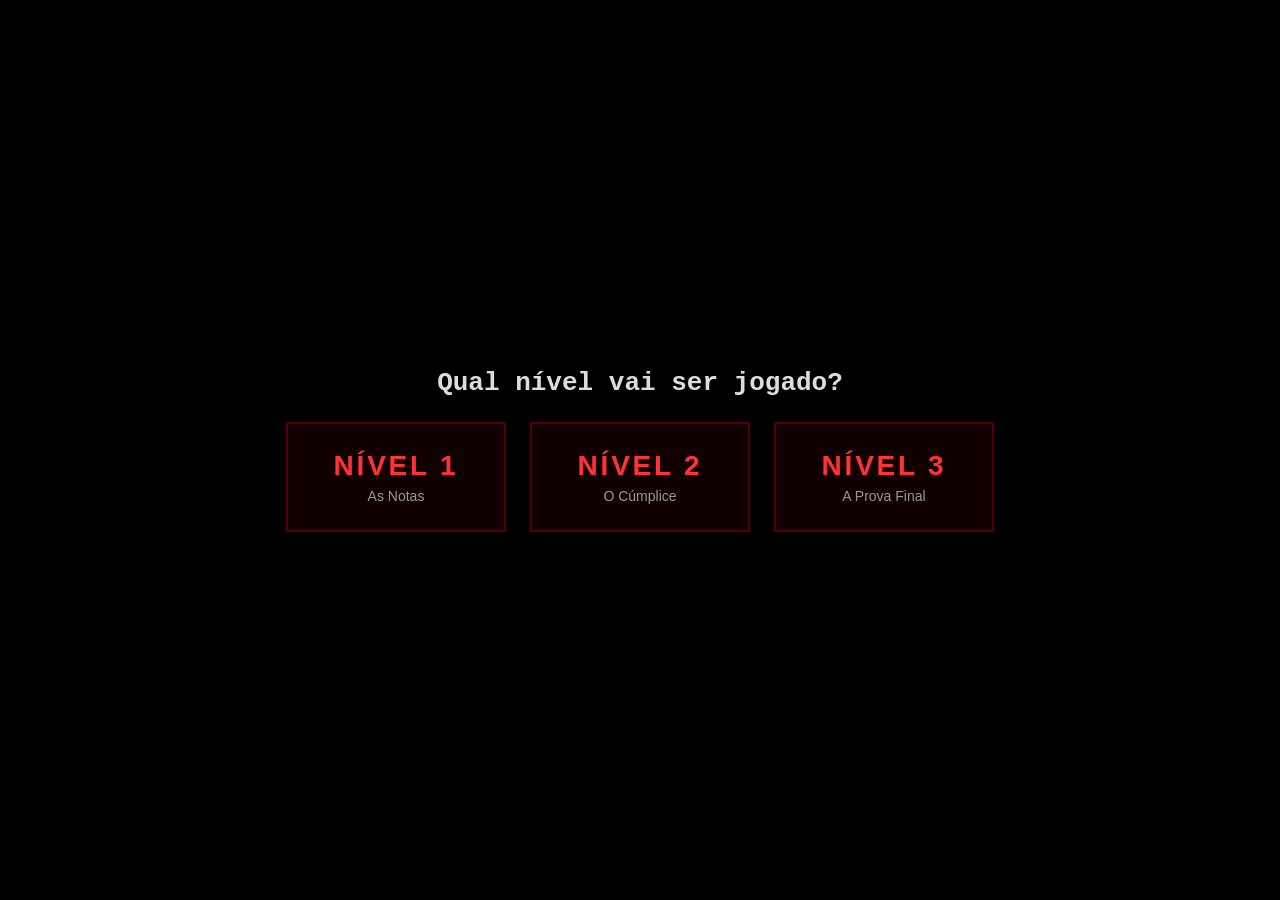
==== commit 7b997147: "Add level 3 "A Prova Final" with a mini C interpreter Main puzzles need course knowledge (hex/ASCII " ====
--- a/projetor.html
+++ b/projetor.html
@@ -3,8 +3,8 @@
 <head>
 <meta charset="UTF-8">
 <title>JIGSAW – Projetor</title>
-<!-- Tela do PROJETOR (Níveis 1 e 2). Abra no computador do mestre do jogo que está ligado ao projetor.
-     Pergunta o nível ao abrir (ou projetor.html?nivel=1 / ?nivel=2).
+<!-- Tela do PROJETOR (Níveis 1, 2 e 3). Abra no computador do mestre do jogo que está ligado ao projetor.
+     Pergunta o nível ao abrir (ou projetor.html?nivel=1, 2 ou 3).
      Cronômetro oficial, punição por resposta errada (jump scare + perde minutos), dicas usadas e vitória.
      Teclas: veja o painel (H mostra/esconde). -->
 <link rel="stylesheet" href="css/style.css">
@@ -50,7 +50,7 @@
     <div><b>D / Shift+D</b> +1 / −1 dica usada</div>
     <div><b>↑ / ↓</b> +1 / −1 minuto</div>
     <div><b>R (2x)</b> reiniciar tudo · <b>F</b> tela cheia · <b>H</b> esconder este painel</div>
-    <div><b>Ctrl+Shift+1/2</b> trocar de nível</div>
+    <div><b>Ctrl+Shift+1/2/3</b> trocar de nível</div>
   </div>
 
 <script src="js/config.js"></script>
@@ -58,6 +58,7 @@
 <script src="js/final-scare.js"></script>
 <script src="js/level1-data.js"></script>
 <script src="js/level2-data.js"></script>
+<script src="js/level3-data.js"></script>
 <script>
   // Ajustes: projetor.html?nivel=1&min=30&punicao=2&dicas=5
   const Q = new URLSearchParams(location.search);
@@ -68,7 +69,8 @@
     ch.id = "pj-choose";
     ch.innerHTML = `<h1>Qual nível vai ser jogado?</h1><div class="level-btns">
       <button data-level="1"><b>NÍVEL 1</b><small>As Notas</small></button>
-      <button data-level="2"><b>NÍVEL 2</b><small>O Cúmplice</small></button></div>`;
+      <button data-level="2"><b>NÍVEL 2</b><small>O Cúmplice</small></button>
+      <button data-level="3"><b>NÍVEL 3</b><small>A Prova Final</small></button></div>`;
     document.body.appendChild(ch);
     ch.querySelectorAll("button").forEach((b) => (b.onclick = () => (location.search = "?nivel=" + b.dataset.level)));
   }
@@ -82,8 +84,12 @@
     2: { pen: 5, sub: "TEMPO RESTANTE",
       wrong: ["ACUSAÇÃO ERRADA", (p) => `Vocês acusaram um inocente. Isso custou <b>${p} minutos</b>.<br>Mais uma chance.`],
       win: ["CORRETO.", `Meu cúmplice era <b>${culprit}</b>.<br>Vocês sobreviveram... desta vez.<br><br>— J`],
-      lose: ["TEMPO ESGOTADO", "Meu cúmplice continua livre.<br>E vocês continuam aqui.<br><br>— J"] }
-  }[LEVEL === 1 ? 1 : 2];
+      lose: ["TEMPO ESGOTADO", "Meu cúmplice continua livre.<br>E vocês continuam aqui.<br><br>— J"] },
+    3: { pen: 5, sub: "O VÍRUS APAGA TUDO EM",
+      wrong: ["KILL SWITCH ERRADO", (p) => `O vírus acelerou. Isso custou <b>${p} minutos</b>.<br>Tentem de novo.`],
+      win: ["CORRETO.", `O kill switch era <b>${L3.answer}</b>.<br>Vocês passaram na prova que eu não passei.<br><br>— J`],
+      lose: ["TEMPO ESGOTADO", "O vírus apagou tudo.<br>Vocês foram reprovados.<br><br>— J"] }
+  }[[1, 2, 3].includes(LEVEL) ? LEVEL : 2];
   const MIN = Number(Q.get("min")) || 30, PEN = Number(Q.get("punicao")) || TXT.pen, MAXH = Number(Q.get("dicas")) || 5;
   $("#pj-sub").textContent = TXT.sub;
   let left = MIN * 60000, running = false, last = 0, hints = 0, over = false, resetArm = 0;
@@ -121,8 +127,8 @@
 
   async function punish() {
     if (over || Interference.running || FinalScare.running) return;
-    // Nível 1 (senha final errada): cena própria em HTML/CSS; Nível 2: susto normal (ou vídeo de projetor_punicao)
-    if (LEVEL === 1) await FinalScare.play();
+    // Níveis 1 e 3 (resposta final errada): cena própria em HTML/CSS; Nível 2: susto normal (ou vídeo de projetor_punicao)
+    if (LEVEL !== 2) await FinalScare.play();
     else await Interference.scare("projetor_punicao");
     left = Math.max(0, left - PEN * 60000);
     message(TXT.wrong[0], TXT.wrong[1](PEN), "", 5000);
@@ -140,7 +146,7 @@
   }
 
   addEventListener("keydown", (e) => {
-    if (e.ctrlKey && e.shiftKey && (e.code === "Digit1" || e.code === "Digit2")) return (location.search = "?nivel=" + e.code.slice(-1));
+    if (e.ctrlKey && e.shiftKey && /^Digit[123]$/.test(e.code)) return (location.search = "?nivel=" + e.code.slice(-1));
     if (!LEVEL) return;
     const k = e.key.toLowerCase();
     if (k !== "r") resetArm = 0;
--- a/css/style.css
+++ b/css/style.css
@@ -447,3 +447,133 @@
 .fs-face.lunge .fs-brow { opacity: 0; transition: opacity .1s; }
 @keyframes fsLunge { from { transform: scale(1); } to { transform: scale(6.5) translateY(4%); } }
 #fs.shake { animation: scareShake .06s infinite; }
+
+/* ===================== NÍVEL 3 ===================== */
+.l3-dump { margin: 0 0 14px; padding: 10px 12px; background: #000; border: 1px solid #600; font-family: "Courier New", monospace; text-align: left; }
+.l3-dump small { display: block; color: #f55; font-size: 11px; margin-bottom: 6px; }
+.l3-dump code { color: #7fff7f; font-size: 17px; letter-spacing: .08em; word-spacing: .2em; }
+.l3-pad { padding: 14px; height: 100%; overflow: auto; background: #111; }
+.l3-help { margin: 12px 0; padding: 14px 16px; background: #0f1a10; border: 1px solid #2a5; border-radius: 6px; color: #d8eedd; text-align: left; font: 14px/1.5 Arial, sans-serif; }
+.l3-help h4 { margin: 0 0 6px; color: #6f6; font-size: 16px; }
+.l3-help code { padding: 1px 5px; background: #000; border: 1px solid #2a5; border-radius: 3px; color: #ffd84a; font: 13px Consolas, "Courier New", monospace; white-space: nowrap; }
+.l3-h-intro { margin: 0 0 10px; color: #fff; }
+.l3-h-body { display: flex; flex-wrap: wrap; gap: 16px; align-items: flex-start; }
+.l3-h-side { flex: none; }
+.l3-h-main { flex: 1; min-width: 220px; }
+.l3-help ol { margin: 0; padding-left: 20px; }
+.l3-help li { margin-bottom: 6px; }
+.l3-help li::marker { color: #6f6; font-weight: bold; }
+.l3-h-not { display: flex; flex-wrap: wrap; gap: 8px; margin: 10px 0; }
+.l3-h-not span { padding: 3px 8px; background: #0a120b; border: 1px solid #234; border-radius: 4px; }
+.l3-h-ex { margin: 10px 0; padding: 8px 10px; background: #1a1708; border-left: 3px solid #ffd84a; }
+.l3-h-note { margin: 8px 0 0; color: #ffb3b3; }
+.l3-km { display: grid; grid-template-columns: auto auto; grid-template-areas: ". top" "side map" ". cap"; gap: 4px 6px; }
+.l3-km-top { grid-area: top; text-align: center; color: #8c8; font-weight: bold; padding-left: 40px; }
+.l3-km-side { grid-area: side; writing-mode: vertical-rl; transform: rotate(180deg); align-self: center; color: #8c8; font-weight: bold; padding-top: 30px; }
+.l3-km .l3-kmap { grid-area: map; }
+.l3-km small { grid-area: cap; max-width: 230px; color: #8a9; font-size: 11px; }
+.l3-kmap { border-collapse: collapse; font: 15px "Courier New", monospace; }
+.l3-kmap th, .l3-kmap td { border: 1px solid #2a5; width: 40px; height: 34px; text-align: center; }
+.l3-kmap th { color: #8c8; background: #0a120b; }
+.l3-kmap td.v1 { color: #fff; font-weight: bold; background: #1b3a1f; }
+.l3-kmap td.v0 { color: #575; }
+.l3-kmap tr.hi td { background: #3a3510; border-top: 3px solid #ffd84a; border-bottom: 3px solid #ffd84a; }
+.l3-kmap tr.hi td:first-of-type { border-left: 3px solid #ffd84a; }
+.l3-kmap tr.hi td:last-child { border-right: 3px solid #ffd84a; }
+.l3-h-tab { width: auto; }
+.l3-h-tab td, .l3-h-tab th { text-align: center; padding: 4px 10px; }
+.l3-h-tab td.q { color: #666; }
+.l3-files { padding: 12px; height: 100%; overflow: auto; background: #111; color: #ddd; }
+.l3-file { display: flex; flex-direction: column; gap: 4px; padding: 8px 10px; border-bottom: 1px solid #2a2a2a; }
+.l3-file code { color: #ffd84a; font-size: 15px; letter-spacing: .06em; word-break: break-all; }
+.l3-file small { color: #888; }
+.l3-trap { cursor: pointer; }
+.l3-trap:hover { background: #200; }
+
+/* display.exe */
+.l3-disp { display: flex; gap: 18px; height: 100%; padding: 14px; overflow: auto; background: #0d0d0d; color: #ddd; }
+.l3-disp-l { flex: 1.3; display: flex; flex-direction: column; gap: 10px; }
+.l3-disp-r { flex: 1; min-width: 220px; }
+.l3-disp h3 { margin: 0 0 6px; color: #f66; font-size: 15px; }
+.l3-panel { position: relative; display: flex; gap: 10px; justify-content: center; padding: 18px; background: #050505; border: 2px solid #222; border-radius: 6px; }
+.l3-panel.fixed { border-color: #2a5; box-shadow: 0 0 24px #0f03; }
+.l3-nosig { position: absolute; inset: 0; display: flex; align-items: center; justify-content: center; color: #f33; font: bold 22px "Courier New", monospace; letter-spacing: .3em; animation: blink 1.2s steps(1) infinite; }
+.l3-seg { width: 70px; height: 110px; }
+.l3-seg polygon { fill: #1c0707; transition: fill .15s; }
+.l3-seg polygon.on { fill: #ff2a2a; filter: drop-shadow(0 0 4px #f00); }
+.l3-seg polygon.dead { fill: #050505; stroke: #333; stroke-dasharray: 2 2; }
+.l3-seg.ref { width: 40px; height: 62px; }
+.l3-gf { display: flex; gap: 8px; align-items: center; }
+.l3-gf label { font: bold 18px "Courier New", monospace; color: #ffd84a; }
+.l3-gf input { flex: 1; padding: 7px 10px; background: #000; color: #7fff7f; border: 1px solid #444; font: 16px "Courier New", monospace; }
+.l3-tt td, .l3-tt th { padding: 3px 8px; text-align: center; }
+.l3-mini { display: flex; gap: 10px; align-items: center; margin-top: 10px; color: #888; font-size: 12px; }
+.l3-disp button.primary, .l3-radio button.primary { padding: 7px 16px; background: #700; color: #fff; border: 1px solid #a00; cursor: pointer; font: inherit; }
+.l3-disp button.primary:hover, .l3-radio button.primary:hover { background: #a00; }
+.l3-disp button:disabled { opacity: .4; cursor: default; }
+
+/* decifra.c */
+.l3-code .l2-code-bar button { margin-left: 6px; }
+.l3-code .l3-reset { background: #444 !important; }
+.l3-src { flex: 1; overflow: auto; font: 15px Consolas, "Courier New", monospace; }
+.l3-src pre { margin: 0; padding: 0 12px; color: #d4d4d4; font: inherit; line-height: 1.4; }
+.l3-src pre.locked { color: #8a8a8a; background: #191919; padding: 6px 12px; }
+.l3-edit { display: flex; background: #1e1e1e; border-top: 1px dashed #0e639c; border-bottom: 1px dashed #0e639c; }
+.l3-edit .l3-gut { flex: none; padding: 6px 0 6px 12px !important; color: #6e7681 !important; user-select: none; text-align: right; min-width: 38px; }
+.l3-edit textarea { flex: 1; min-width: 0; width: 100%; resize: none; border: 0; outline: 0; padding: 6px 12px; background: transparent; color: #ffe9a8; font: inherit; line-height: 1.4; white-space: pre; overflow: hidden; tab-size: 4; }
+.l3-args { display: flex; gap: 8px; align-items: center; padding: 6px 12px; background: #000; color: #ccc; font: 14px Consolas, monospace; border-top: 1px solid #333; }
+.l3-args select, .l3-args input { background: #111; color: #7fff7f; border: 1px solid #444; padding: 4px 6px; font: inherit; }
+.l3-args input { width: 170px; text-transform: uppercase; }
+.l3-con { max-height: 140px; overflow: auto; white-space: pre-wrap; word-break: break-all; }
+.l3-con .dim { color: #888; }
+.l3-con .villain { color: #f33; font-weight: bold; }
+
+/* radio.exe */
+.l3-radio { height: 100%; overflow: auto; padding: 18px; display: flex; flex-direction: column; align-items: center; gap: 12px; background: #0d0d0d; color: #ddd; text-align: center; }
+.l3-lamp { width: 90px; height: 90px; border-radius: 50%; background: #2a0a0a; border: 3px solid #400; transition: background .05s; }
+.l3-lamp.on { background: #ff3b3b; box-shadow: 0 0 40px #f00; }
+.l3-rf { display: flex; gap: 8px; }
+.l3-rf input { padding: 7px 10px; background: #000; color: #7fff7f; border: 1px solid #444; font: 16px "Courier New", monospace; text-transform: uppercase; }
+
+/* placa.exe */
+.l3-net { height: 100%; overflow: auto; padding: 14px; display: flex; flex-direction: column; align-items: center; gap: 10px; background: #0d0d0d; color: #ddd; text-align: center; }
+.l3-net p { margin: 0; }
+.l3-grid { display: grid; gap: 2px; width: min(100%, 420px); padding: 6px; background: #0a1f12; border: 2px solid #1f4d2b; border-radius: 6px; }
+.l3-tile { aspect-ratio: 1; background: #0f2a18; cursor: pointer; user-select: none; }
+.l3-tile:hover { background: #163b22; }
+.l3-tile svg { width: 100%; height: 100%; display: block; }
+.l3-tile line { stroke: #6b5a1e; stroke-width: 6; stroke-linecap: round; }
+.l3-tile circle, .l3-tile rect { fill: #6b5a1e; }
+.l3-tile.lit line { stroke: #ffd84a; }
+.l3-tile.lit circle { fill: #ff3b3b; filter: drop-shadow(0 0 4px #f00); }
+.l3-tile.src rect { fill: #222; stroke: #ffd84a; stroke-width: 2; }
+.l3-tile.jflash { animation: jflash .8s; }
+@keyframes jflash { 0%, 60% { background: #600; } }
+.l3-net.done .l3-grid { border-color: #3f6; box-shadow: 0 0 24px #0f04; }
+
+/* Textos do Nível 3 em formato de documento (docHTML) */
+.l3-doc { height: 100%; overflow: auto; padding: 20px 26px; background: #101010; color: #ddd; font: 15px/1.6 Arial, sans-serif; }
+.l3-doc h3 { margin: 0 0 12px; color: #ff4d4d; font-size: 21px; }
+.l3-doc h4 { margin: 18px 0 6px; color: #fff; font-size: 16px; border-bottom: 1px solid #400; padding-bottom: 4px; }
+.l3-doc p { margin: 0 0 10px; }
+.l3-doc b { color: #fff; }
+.l3-doc ol { margin: 0 0 12px; padding-left: 22px; }
+.l3-doc li { margin-bottom: 8px; }
+.l3-doc li::marker { color: #ff4d4d; font-weight: bold; }
+.l3-doc .warn { padding: 8px 12px; background: #2a0606; border-left: 3px solid #f33; color: #ffc9c9; }
+.l3-doc .box { margin: 12px 0; padding: 10px 12px; background: #0f1a10; border: 1px solid #2a5; border-radius: 4px; color: #cfe; }
+.l3-doc dl { display: grid; grid-template-columns: max-content 1fr; gap: 6px 14px; margin: 0 0 12px; }
+.l3-doc dt { color: #ff8080; font-weight: bold; }
+.l3-doc dd { margin: 0; }
+.l3-doc .sign { text-align: right; color: #f33; font: bold 18px "Courier New", monospace; margin-top: 16px; }
+.l3-doc code, .l3-rules code, .l3-files-note code { padding: 1px 5px; background: #000; border: 1px solid #333; border-radius: 3px; color: #ffd84a; font: 13px Consolas, "Courier New", monospace; white-space: nowrap; }
+.l3-steps { margin: 0; padding-left: 22px; text-align: left; line-height: 1.6; }
+.l3-steps li::marker { color: #ff4d4d; font-weight: bold; }
+.l3-warn { margin: 0; padding: 8px 10px; background: #2a0606; border-left: 3px solid #f33; color: #ffc9c9; font-size: 13px; }
+.l3-rules { padding: 8px 12px; background: #151515; border: 1px solid #333; border-radius: 4px; font-size: 13px; color: #bbb; }
+.l3-rules ul { margin: 6px 0 0; padding-left: 18px; }
+.l3-rules li { margin-bottom: 6px; }
+.l3-rules .l3-h-not { display: inline-flex; margin: 0 0 0 4px; vertical-align: middle; }
+.l3-rules .l3-h-not code { font-size: 12px; }
+.l3-files-h { margin: 0 0 8px; color: #ff4d4d; font: bold 17px Arial, sans-serif; }
+.l3-files-note { margin-top: 12px; padding: 8px 10px; background: #2a0606; border-left: 3px solid #f33; color: #ffc9c9; font: 13px Arial, sans-serif; }
